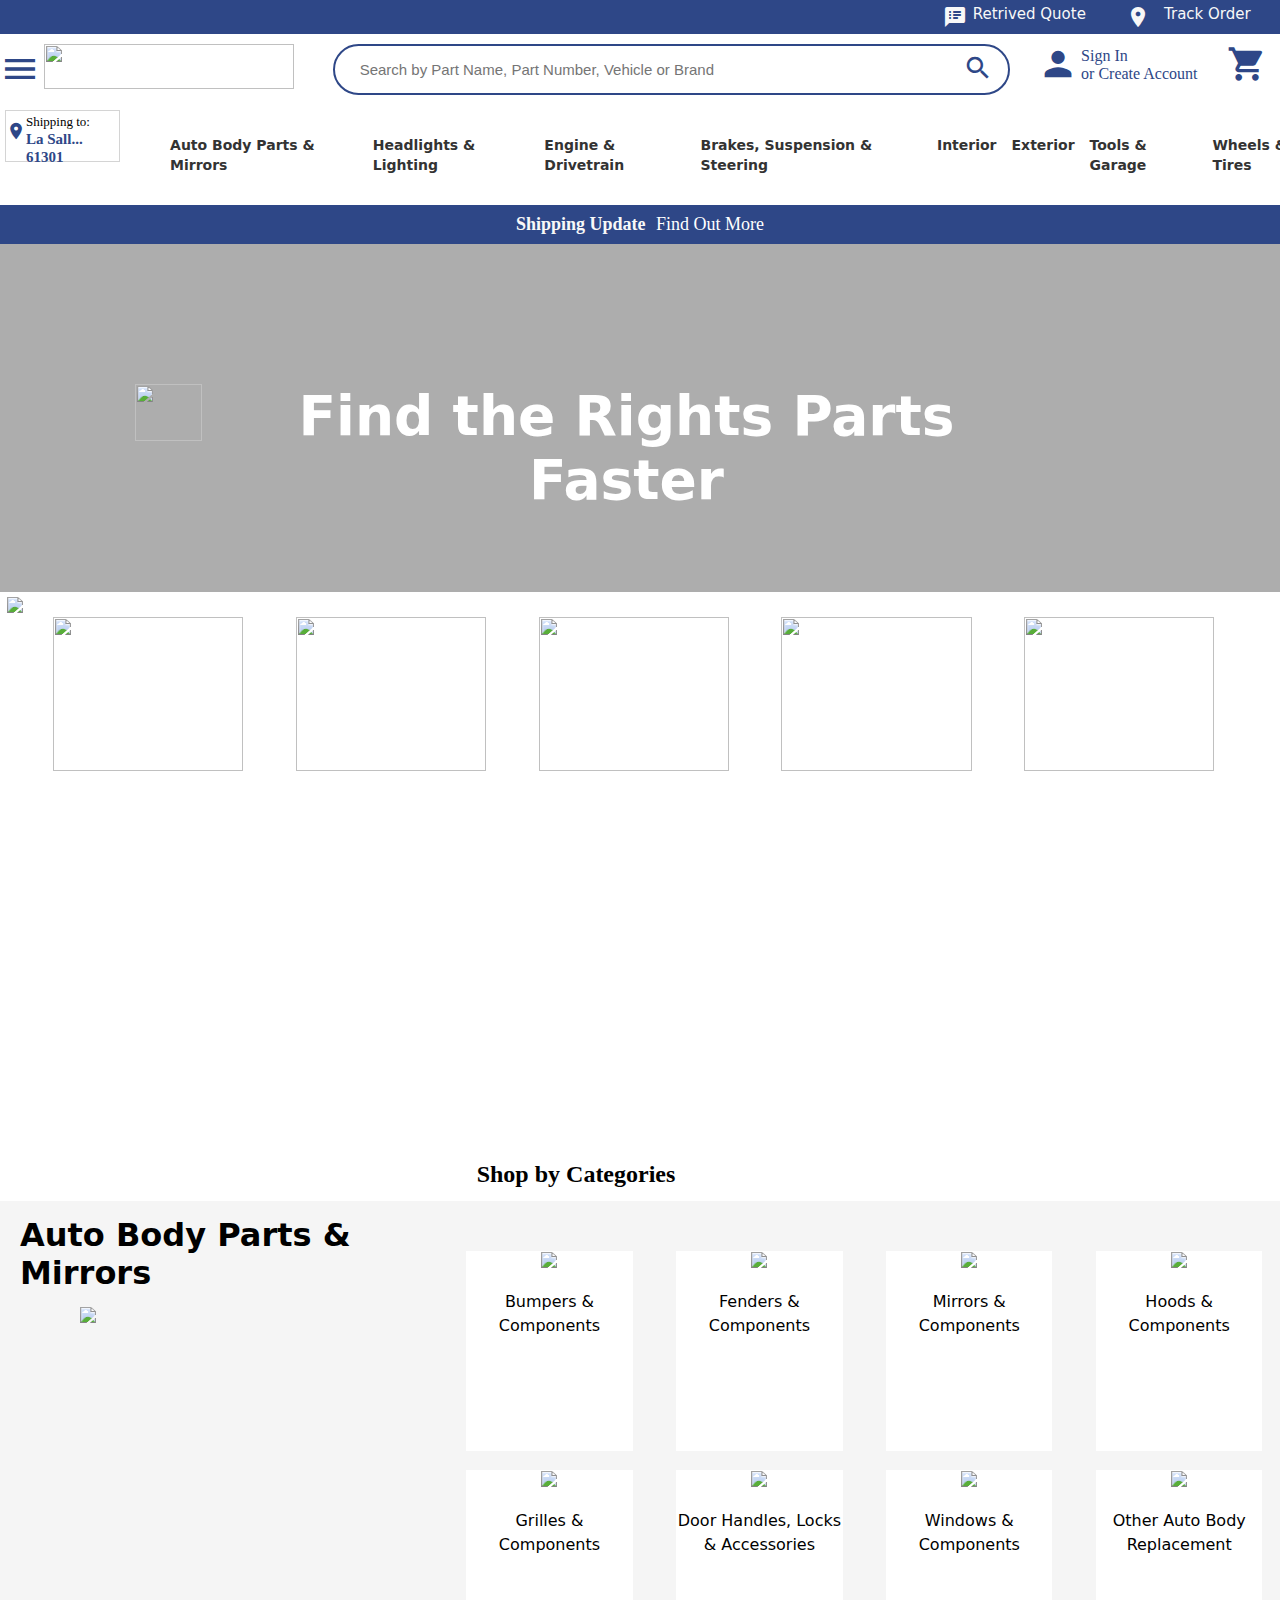
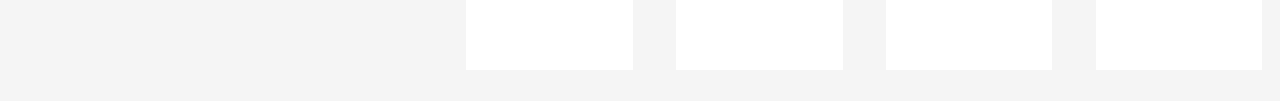
==== index.html @ 3ed8e937 "home page" ====
<!DOCTYPE html>
<html lang="en">

<head>
    <meta charset="UTF-8">
    <meta http-equiv="X-UA-Compatible" content="IE=edge">
    <meta name="viewport" content="width=device-width, initial-scale=1.0">
    <title>Document</title>
    <link href="https://fonts.googleapis.com/icon?family=Material+Icons" rel="stylesheet">
</head>
<style>
    * {
        margin: 0;
        padding: 0;
    }

    #container {
        width: 100%;
    }

    #nav {
        width: 100%;
        background-color: rgb(46, 71, 135);
        color: rgb(248, 248, 248);
        display: flex;
        flex-direction: row-reverse;
    }

    #nav-1 {
        width: 100%;
        display: flex;
        flex-direction: row;
    }

    .icons {
        padding: 5px;
        width: 12%;
        display: flex;
        font-family: Roboto, -apple-system, system-ui, BlinkMacSystemFont, "Segoe UI", "Helvetica Neue", Arial, sans-serif;
        justify-content: space-evenly;
        font-size: 15px;
        margin-right: 10px;
    }

    #nav-left {
        width: 30%;
        margin-top: 10px;
        display: inline-block;
    }

    .nav-middle {
        width: 52%;
        margin-left: -50px;
        border: 2px solid rgb(46, 71, 135);
        border-radius: 30px;
        margin-top: 10px;
        padding: 5px;
    }

    #nav-right {
        width: 20%;
        margin-top: 10px;
        margin-left: 15px;
        display: flex;
        justify-content: space-around;
    }

    .carparts-logo {
        width: 250px;
        height: 45px;
        display: inline-block;
    }

    #menu {
        font-size: 40px;
        color: rgb(46, 71, 135);
    }

    .search {
        display: flex;
    }

    .search input[type=text] {
        float: left;
        padding: 10px;
        border: none;
        margin-left: 10px;
        font-size: 15px;
        width: 100%;
        outline: none;
    }

    .search button {
        float: right;
        margin-right: 10px;
        border: none;
        background-color: white;
        color: rgb(46, 71, 135);
    }

    #searchbtn {
        font-size: 30px;
    }

    .sign-in {
        font-size: 10px;
        display: flex;
    }

    #cart {
        display: flex;
    }

    #signicon {
        font-size: 40px;
        color: rgb(46, 71, 135);
    }

    #carticon {
        font-size: 40px;
        color: rgb(46, 71, 135);
    }

    .sign-in a {
        font-size: 16px;
        padding: 3px;
        color: rgb(46, 71, 135);
    }

    #nav-2 {
        width: 100%;
        display: flex;
        /* border: 1px solid rgb(212, 212, 212); */
        /* margin-left: 5px; */
        padding: 5px;
        margin-top: 10px;
    }

    #nav-3 {
        width: 100%;
        background-color: rgb(46, 71, 135);
    }

    #nav-4 {
        width: 100%;
        background-image: url("https://cld.partsimg.com/image/upload/d_noimage.jpg,c_pad,f_auto,q_auto,dpr_auto/carparts/banners/hs-background_new");
        background-size: cover;
        margin: 0px auto;
        background-repeat: no-repeat;
        height: 348px;
        background-color: rgba(51, 51, 51, 0.4);
        overflow: hidden;
    }

    .nav-2-left {
        width: 10%;
        border: 1px solid rgb(212, 212, 212);
        display: flex;
        line-height: 1.2;
        height: 50px;
        justify-content: space-around;
    }

    .partsname {
        width: 100%;
        margin-left: 10px;
        /* display: flex; */
        padding: 25px;
    }

    .partsname ul {
        list-style: none;
        display: flex;
    }

    .partsname ul li {
        margin-left: 15px;
        color: rgb(51, 51, 51);
        font-weight: 700;
        font-size: 14px;
        line-height: 20px;
        font-family: Roboto, -apple-system, system-ui, BlinkMacSystemFont, "Segoe UI", "Helvetica Neue", Arial, sans-serif;
    }

    .partsname ul li:hover {
        color: rgb(46, 71, 135);
        cursor: pointer;
    }


    .shipaddress span {
        font-size: 13px;
    }

    .shipaddress h5 {
        font-size: 15px;
        color: rgb(46, 71, 135);
    }

    #location {
        color: rgb(46, 71, 135);
        font-size: 20px;
        margin-top: 10px;
    }

    .shippingupdates {
        width: 21%;
        display: flex;
        margin: auto;
        padding: 9px;
        justify-content: space-evenly;
    }

    .shippingupdates h3 {
        color: rgb(248, 248, 248);
        font-size: 18px;
    }

    .shippingupdates a {
        color: white;
        text-decoration: none;
        cursor: pointer;
        font-size: 18px;
    }

    ::-webkit-scrollbar {
        display: none;
    }

    .text {
        width: 70%;
        display: flex;
        margin-left: 135px;
        gap: 20px;
        margin-top: 140px;
        position: absolute;
        justify-content: center;
        align-content: center;
    }

    .text img {
        width: 67px;
        height: 57px;
    }

    .text h1 {
        font-size: 55px;
        font-family: Roboto, -apple-system, system-ui, BlinkMacSystemFont, "Segoe UI", "Helvetica Neue", Arial, sans-serif;
    }

    #nav-5 {
        width: 100%;
    }

    #nav-5 img {
        width: 99%;
        margin-left: 7px;
        padding-top: 5px;
    }

    .image-list {
        width: 99%;
        display: flex;
        justify-content: space-evenly;
    }


    .image-list>div {
        width: 15%;
        /* display: flex; */
    }

    .image-list img {
        width: 100%;
        height: 154px;
    }

    .image-list-1 {
        width: 100%;
        display: flex;
        margin-top: 10px;
        justify-content: space-around;

    }


    .img-1 {
        height: 200px;
        width: 49%;
        background: url("https://cld.partsimg.com/image/upload/d_noimage,c_pad,f_auto,q_auto:eco,w_992,h_200,dpr_3.0/carparts/campaigns/referafriend/raf-2021-bannerhalf");
        background-repeat: no-repeat;
        background-size: cover;
        cursor: pointer;
    }

    .img-2 {
        height: 200px;
        width: 49%;
        background: url("https://cld.partsimg.com/image/upload/d_noimage,c_pad,f_auto,q_auto:eco,w_992,h_200,dpr_3.0/carparts/campaigns/2021-exterioraccessories/exterior-1984x400");
        background-size: cover;
        background-repeat: no-repeat;
        cursor: pointer;
    }

    .image-list-2 {
        margin-top: 10px;
        width: 100%;
        margin-left: 6px;
    }

    .img-3 {
        height: 150px;
        width: 99%;
        background: url("https://cld.partsimg.com/image/upload/d_noimage,c_pad,f_auto,q_auto:eco,w_1248,h_200,dpr_3.0/carparts/campaigns/2021-rightpartswritenow/banner-2496x400");
        background-size: cover;
        background-repeat: no-repeat;
        cursor: pointer;
    }

    .categories {
        width: 90%;
        text-align: center;
        margin-top: 16px;
        height: 40px;
    }

    .middle-container {
        width: 100%;
        background-color: rgb(245, 245, 245);
        height: 500px;
        display: flex;
        /* justify-content: space-between; */
        font-family: Roboto, -apple-system, system-ui, BlinkMacSystemFont, "Segoe UI", "Helvetica Neue", Arial, sans-serif;
    }

    .f-left {
        margin-left: 5px;
        padding: 15px;
        display: flex;
        width: 30%;
    }

    .f-right {
        width: 65%;
        display: flex;
        justify-content: center;
        align-content: center;
        align-items: center;
        margin-left: 30px;
    }

    .f-left img {
        margin-left: 60px;
        margin-top: 15px;
    }

    #data {
        display: grid;
        grid-template-columns: repeat(4, 20%);
        justify-content: space-around;
        gap: 1%;
    }

    #data>div {
        width: 100%;
        background-color: white;
        text-align: center;
        height: 200px;
        margin-top: 15px;
        line-height: 1.5;
        cursor: pointer;
    }

    #data>div:hover {
        box-shadow: 0px 1px 1px 1px rgb(206, 195, 195);
    }


    #data>div>p:hover {
        color: rgb(46, 71, 135);
    }
</style>

<body>
    <div id="container">
        <div id="nav">
            <div class="icons">
                <span class="material-icons">location_on </span>
                <a>Track Order</a>
            </div>
            <div class="icons">
                <span class="material-icons">speaker_notes</span>
                <a>Retrived Quote</a>
            </div>
        </div>
        <div id="nav-1">
            <div id="nav-left">
                <span class="material-icons" id="menu">menu </span>
                <img class="carparts-logo"
                    src="https://cld.partsimg.com/image/upload/v1605623427/carparts/logos/wordmark/full_color/CP_WORDMARK_COLOUR_RGB_HR.png" />
            </div>

            <div class="nav-middle">
                <div class="search">
                    <input type="text" placeholder="Search by Part Name, Part Number, Vehicle or Brand">
                    <button type="submit"><span class="material-icons" id="searchbtn">search</span></button>
                </div>
            </div>

            <div id="nav-right">
                <div class="sign-in">
                    <span class="material-icons" id="signicon">person</span>
                    <a>Sign In<br>or Create Account</a>
                </div>
                <div id="cart">
                    <span class="material-icons" id="carticon">shopping_cart</span>
                </div>
            </div>
        </div>
        <div id="nav-2">
            <div class="nav-2-left">
                <div>
                    <span class="material-icons" id="location">location_on </span>
                </div>
                <div class="shipaddress">
                    <span>Shipping to:</span>
                    <h5>La Sall... 61301</h5>
                </div>
            </div>
            <div>
                <div class="partsname">
                    <ul>
                        <li>Auto Body Parts & Mirrors</li>
                        <li>Headlights & Lighting</li>
                        <li>Engine & Drivetrain</li>
                        <li>Brakes, Suspension & Steering</li>
                        <li>Interior</li>
                        <li>Exterior</li>
                        <li>Tools & Garage</li>
                        <li>Wheels & Tires</li>
                    </ul>
                </div>
            </div>
        </div>
        <div id="nav-3">
            <div class="shippingupdates">
                <h3>Shipping Update</h3>
                <a>Find Out More</a>
            </div>
        </div>
        <div id="nav-4">
            <div class="text">
                <div>
                    <img
                        src="https://cld.partsimg.com/image/upload/v1605623740/carparts/logos/badge/white/CP_BADGE_WHITE_RGB_HR.png" />
                </div>
                <div class="para">
                    <h1 style="color: white; text-align: center;">Find the Rights Parts Faster</h1>
                </div>
            </div>
        </div>
        <div id="nav-5">
            <img
                src="https://cld.partsimg.com/image/upload/d_noimage,c_pad,f_auto,q_auto:eco,w_1248,h_300,dpr_3.0/carparts/campaigns/2021-earlylaborday/heroshot-desktop" />
        </div>

        <div class="image-list">
            <div>
                <img
                    src="https://cld.partsimg.com/image/upload/d_noimage,c_pad,f_auto,q_auto:eco,w_243,h_154,dpr_3.0/carparts/campaigns/2021-earlylaborday/thumbs-coolingfanassemblies" />
            </div>
            <div>
                <img
                    src="https://cld.partsimg.com/image/upload/d_noimage,c_pad,f_auto,q_auto:eco,w_243,h_154,dpr_3.0/carparts/campaigns/2021-earlylaborday/thumbs-fenderliners" />
            </div>
            <div>
                <img
                    src="https://cld.partsimg.com/image/upload/d_noimage,c_pad,f_auto,q_auto:eco,w_243,h_154,dpr_3.0/carparts/campaigns/2021-earlylaborday/thumbs-valances" />
            </div>
            <div>
                <img
                    src="https://cld.partsimg.com/image/upload/d_noimage,c_pad,f_auto,q_auto:eco,w_243,h_154,dpr_3.0/carparts/campaigns/2021-earlylaborday/thumbs-dashcovers" />
            </div>
            <div>
                <img
                    src="https://cld.partsimg.com/image/upload/d_noimage,c_pad,f_auto,q_auto:eco,w_243,h_154,dpr_3.0/carparts/campaigns/2021-earlylaborday/thumbs-seeall" />
            </div>
        </div>
        <div class="image-list-1">
            <div class="img-1"></div>
            <div class="img-2"> </div>
        </div>

        <div class="image-list-2">
            <div class="img-3"></div>
        </div>

        <div class="categories">
            <h2>Shop by Categories</h2>
        </div>

        <div class="middle-container">
            <div class="f-left">
                <div>
                    <h1>Auto Body Parts & Mirrors</h1>
                    <img
                        src="https://cld.partsimg.com/image/upload/d_noimage.jpg,c_pad,f_auto,q_auto,dpr_auto,e_sharpen,h_350/carparts/home-category/top-category-auto-body-parts-and-mirrors" />
                </div>
            </div>
            <div class="f-right">
                <div id="data"></div>
            </div>
        </div>
    </div>
</body>

</html>
<script>
    const items = [
        {
            name: 'Bumpers & Components',
            image: 'https://cld.partsimg.com/image/upload/d_noimage.jpg,h_112,c_pad,f_auto,q_auto,dpr_auto,e_sharpen/images/bumpers_-and-_components.jpg'
        },

        {
            name: 'Fenders & Components',
            image: 'https://cld.partsimg.com/image/upload/d_noimage.jpg,h_112,c_pad,f_auto,q_auto,dpr_auto,e_sharpen/images/fenders_-and-_components.jpg'
        },

        {
            name: 'Mirrors & Components',
            image: 'https://cld.partsimg.com/image/upload/d_noimage.jpg,h_112,c_pad,f_auto,q_auto,dpr_auto,e_sharpen/images/mirrors_-and-_components.jpg'
        },

        {
            name: 'Hoods & Components',
            image: 'https://cld.partsimg.com/image/upload/d_noimage.jpg,h_112,c_pad,f_auto,q_auto,dpr_auto,e_sharpen/images/hoods_-and-_components.jpg'
        },

        {
            name: 'Grilles & Components',
            image: 'https://cld.partsimg.com/image/upload/d_noimage.jpg,h_112,c_pad,f_auto,q_auto,dpr_auto,e_sharpen/images/grilles_-and-_components.jpg'
        },

        {
            name: 'Door Handles, Locks & Accessories',
            image: 'https://cld.partsimg.com/image/upload/d_noimage.jpg,h_112,c_pad,f_auto,q_auto,dpr_auto,e_sharpen/images/door_handles-comma-_locks_-and-_accessories.jpg'
        },

        {
            name: 'Windows & Components',
            image: 'https://cld.partsimg.com/image/upload/d_noimage.jpg,h_112,c_pad,f_auto,q_auto,dpr_auto,e_sharpen/images/windows_-and-_components.jpg'
        },

        {
            name: 'Other Auto Body Replacement',
            image: 'https://cld.partsimg.com/image/upload/d_noimage.jpg,h_112,c_pad,f_auto,q_auto,dpr_auto,e_sharpen/images/other_auto_body_replacement.jpg'
        },


    ];


    const item_json = JSON.stringify(items);

    localStorage.setItem("item", item_json);

    let items_get = localStorage.getItem("item");

    items_get = JSON.parse(items_get);

    console.log("items_get", items_get);


    function showItems() {
        var data_div = document.getElementById("data");
        items_get.forEach(function (product) {
            let div = document.createElement("div");

            let p_name = document.createElement("p");
            p_name.innerText = product.name;
            p_name.style.marginTop = "15px";

            let image = document.createElement("img");
            image.src = product.image;

            div.append(image, p_name);

            data_div.append(div);

        });

    }
    showItems();
</script>
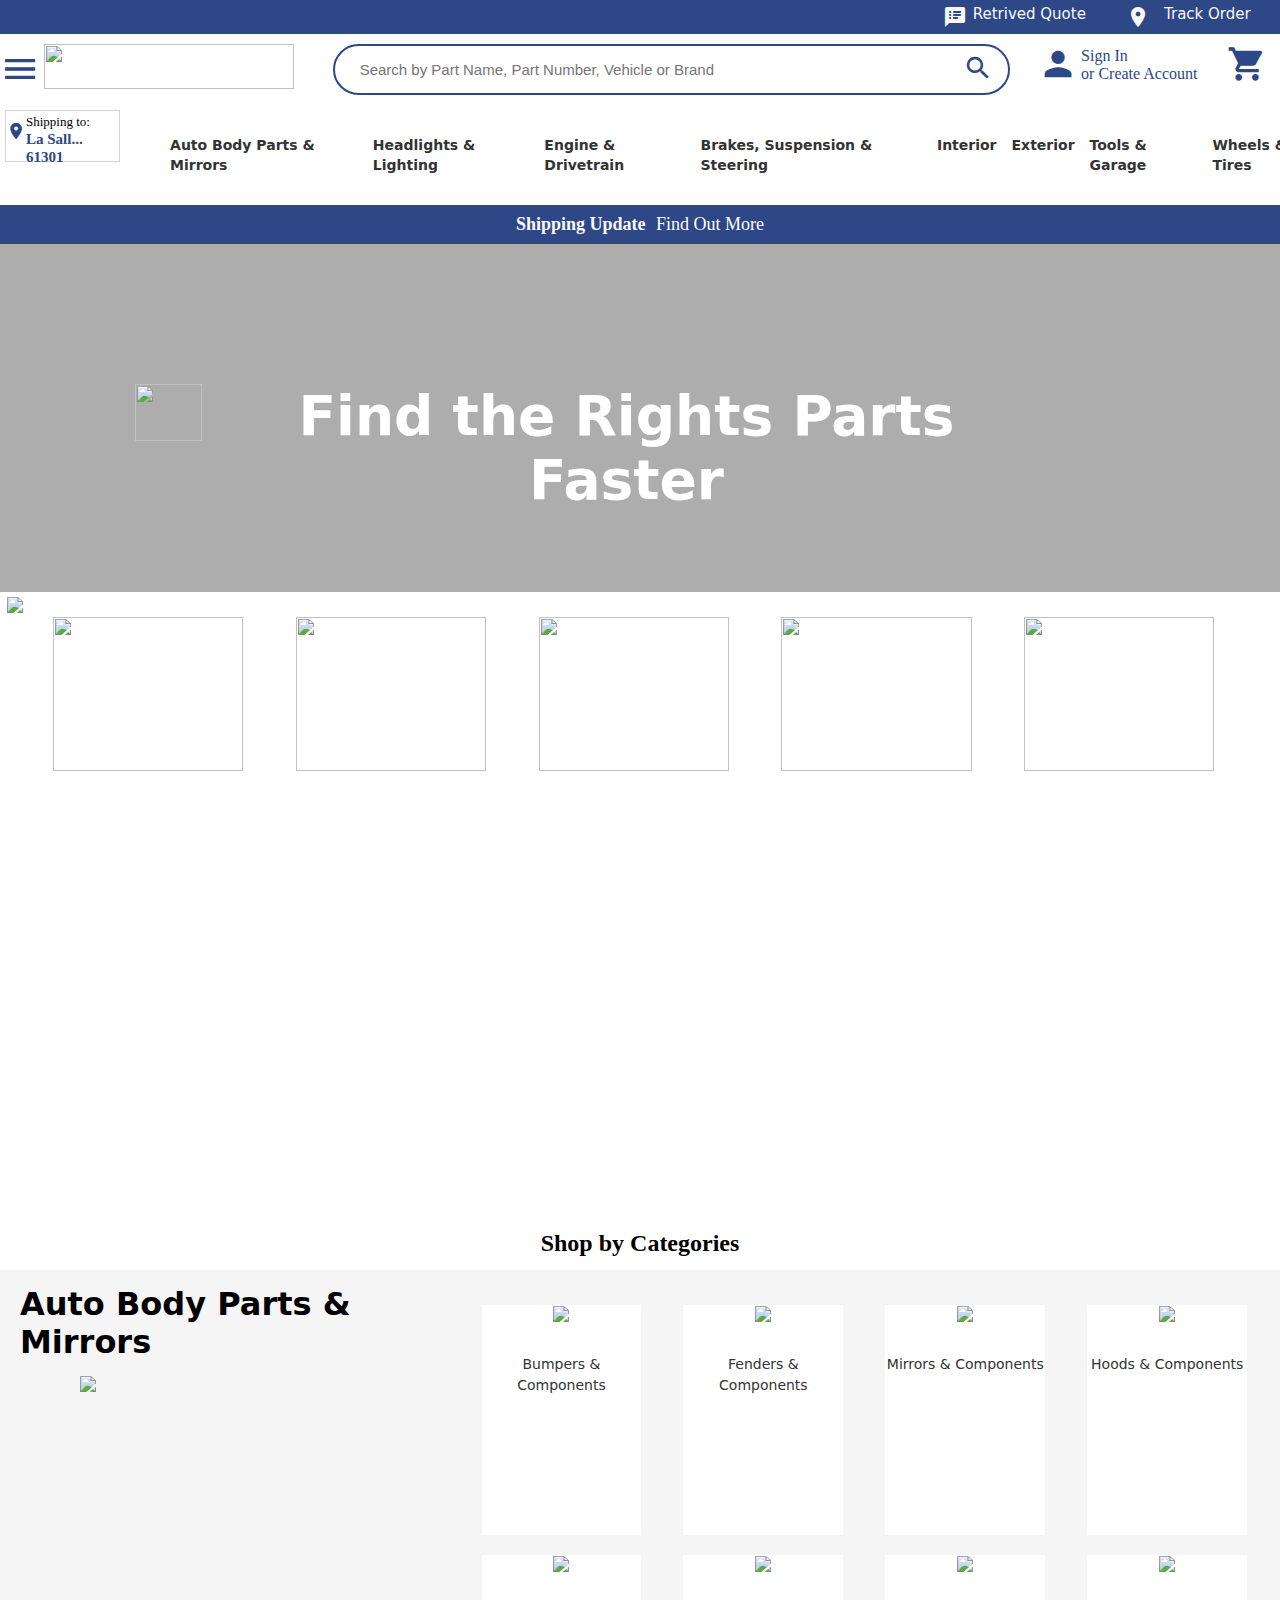
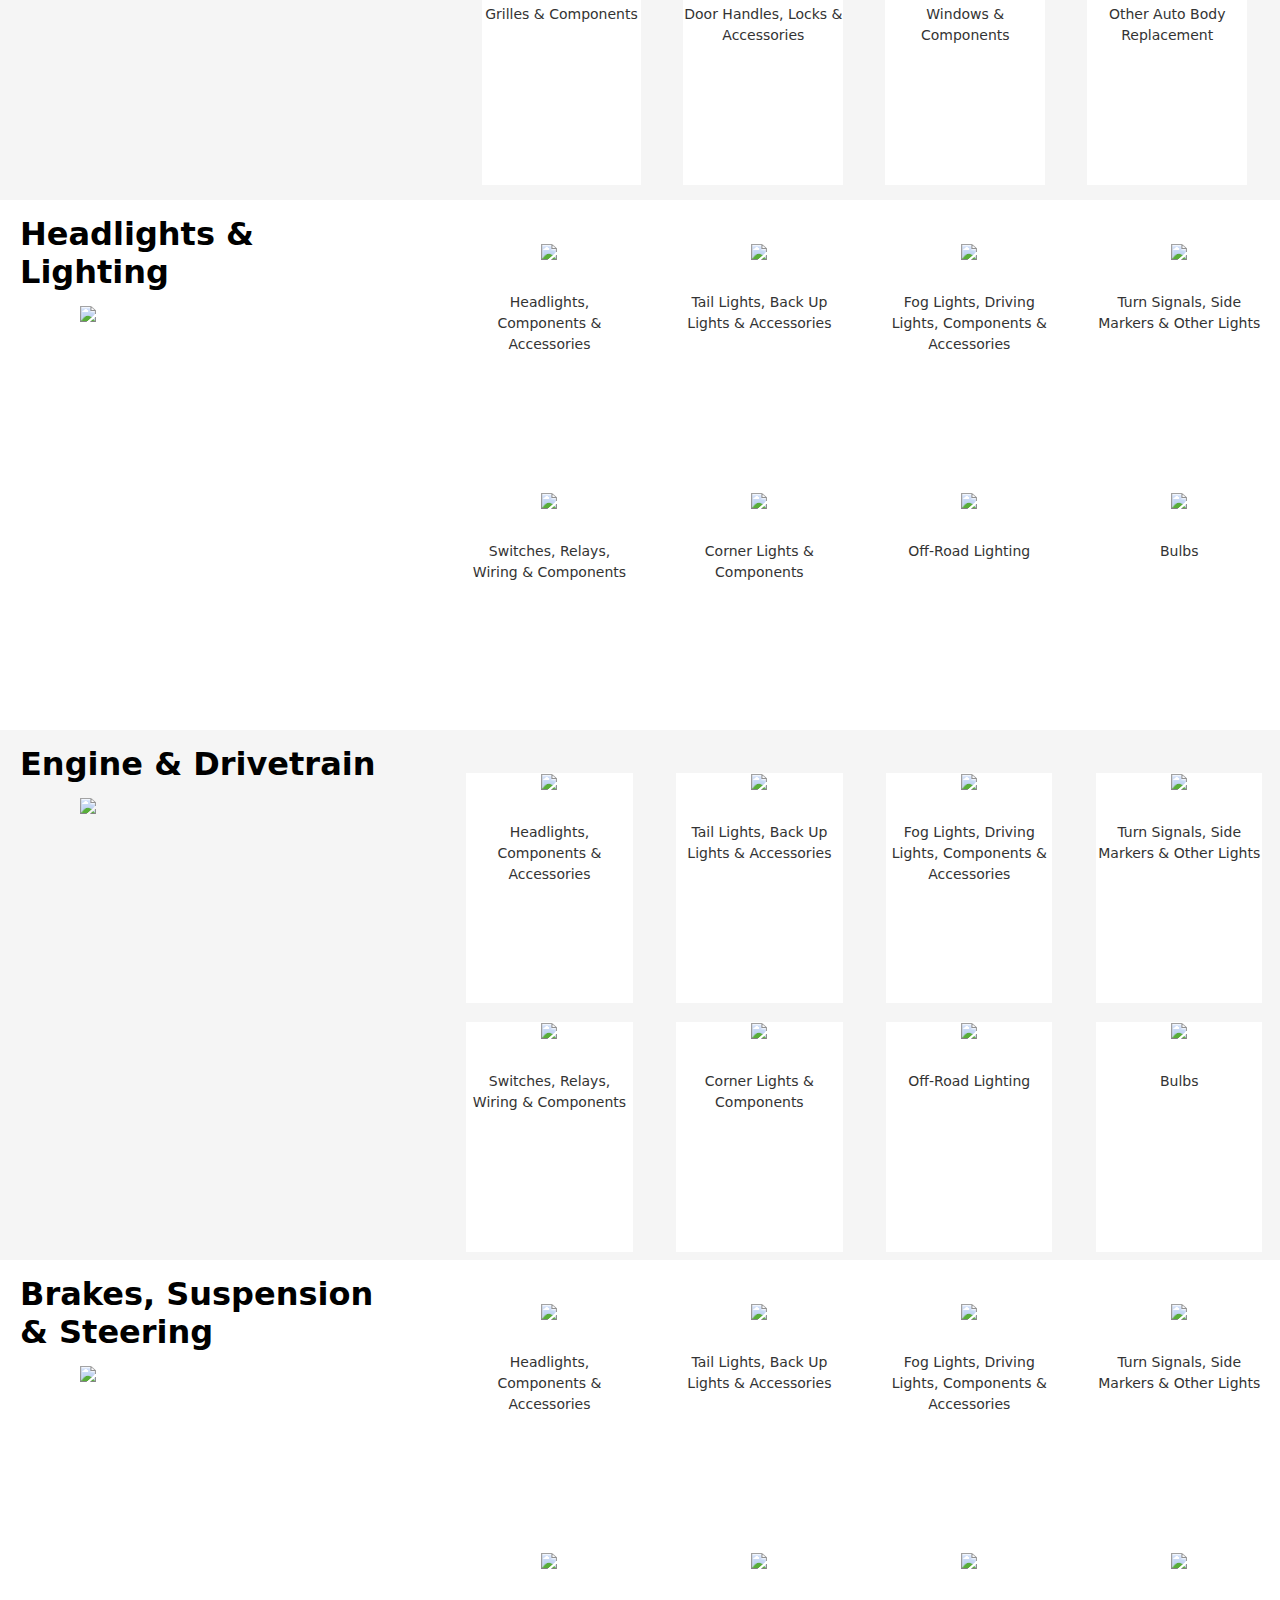
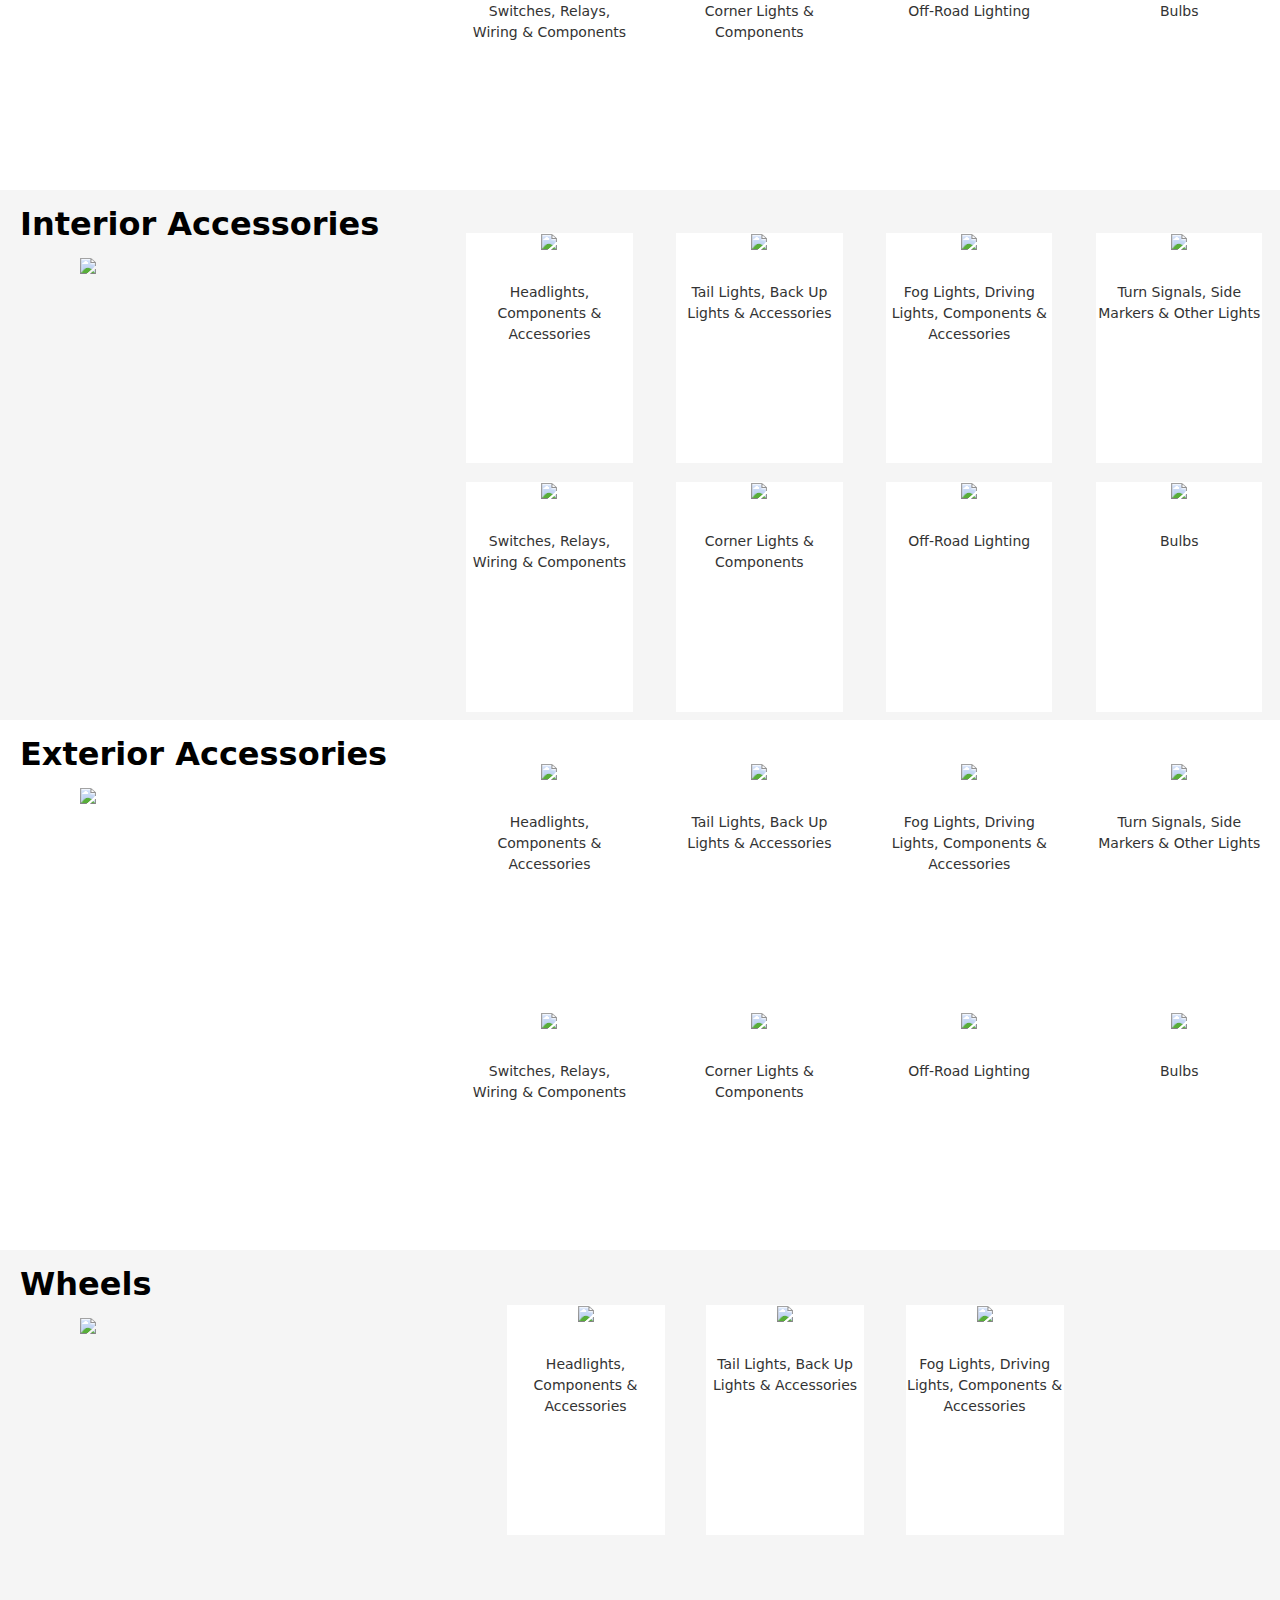
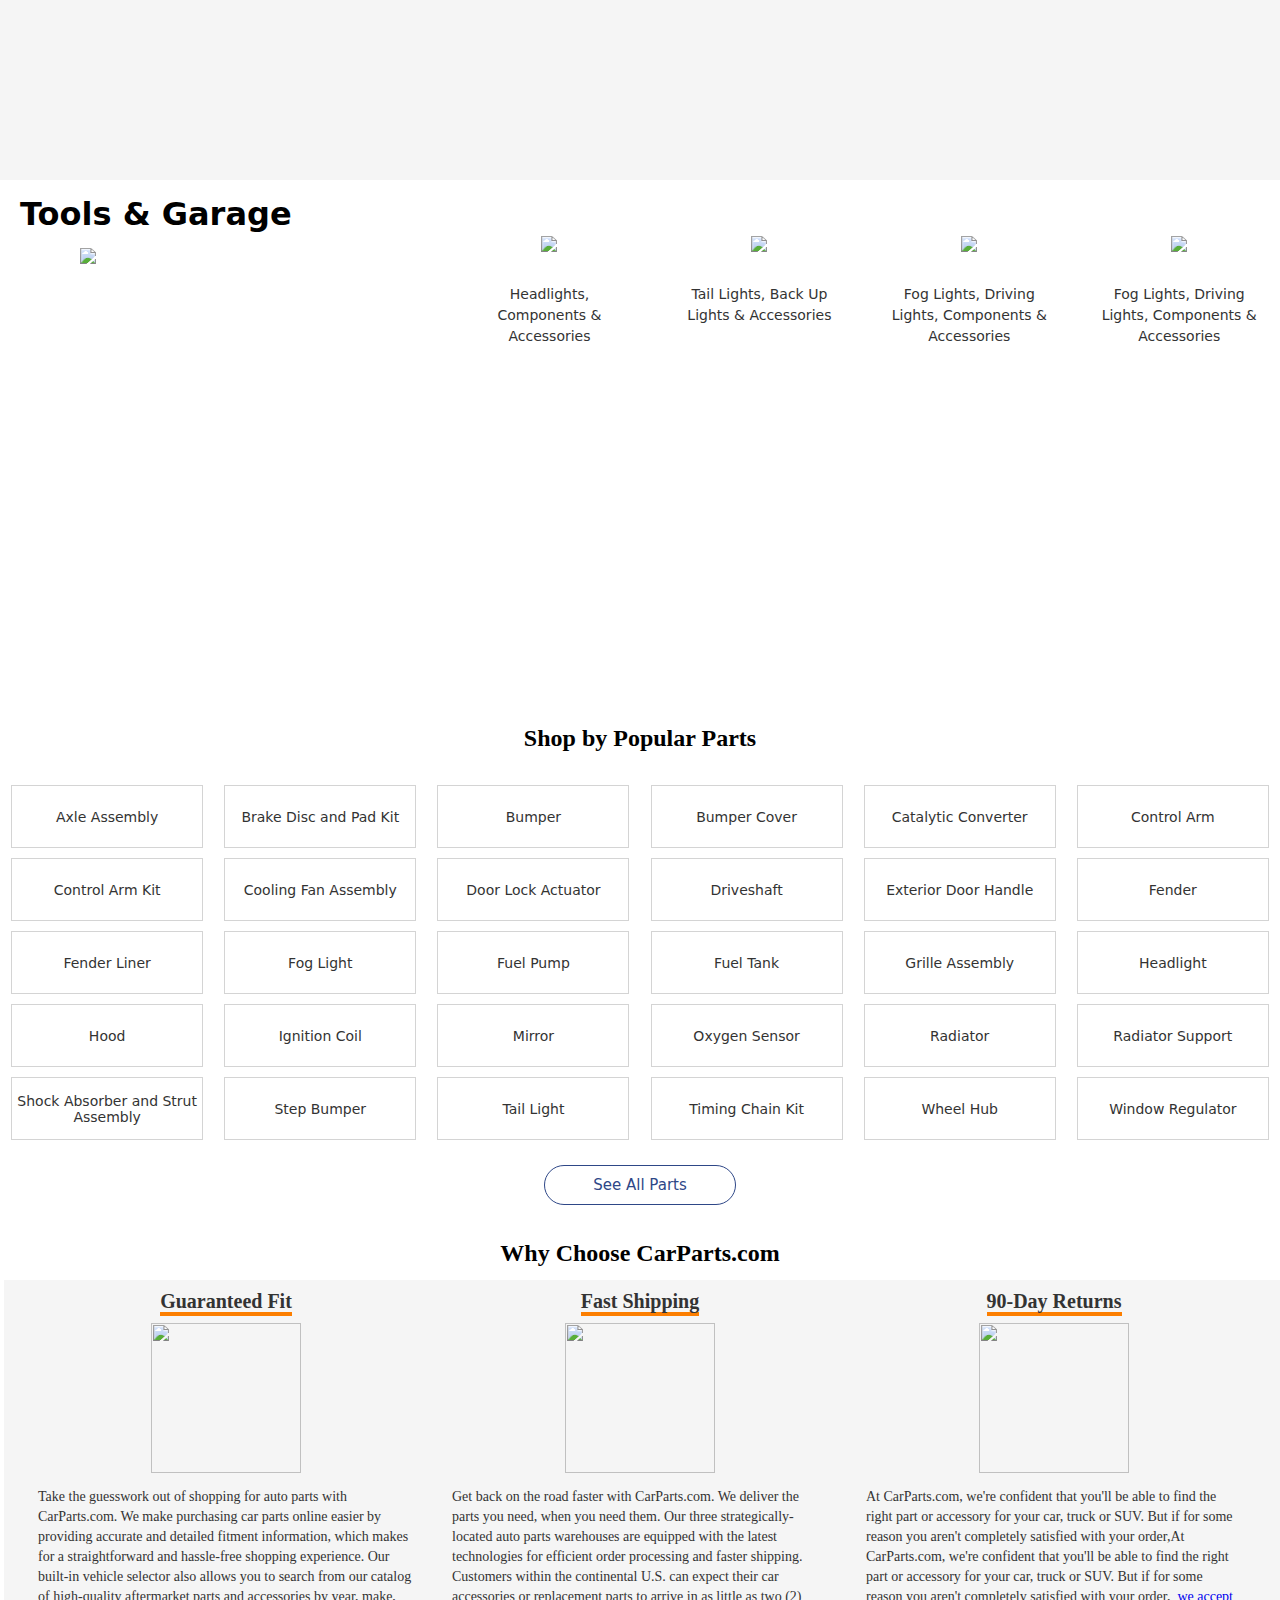
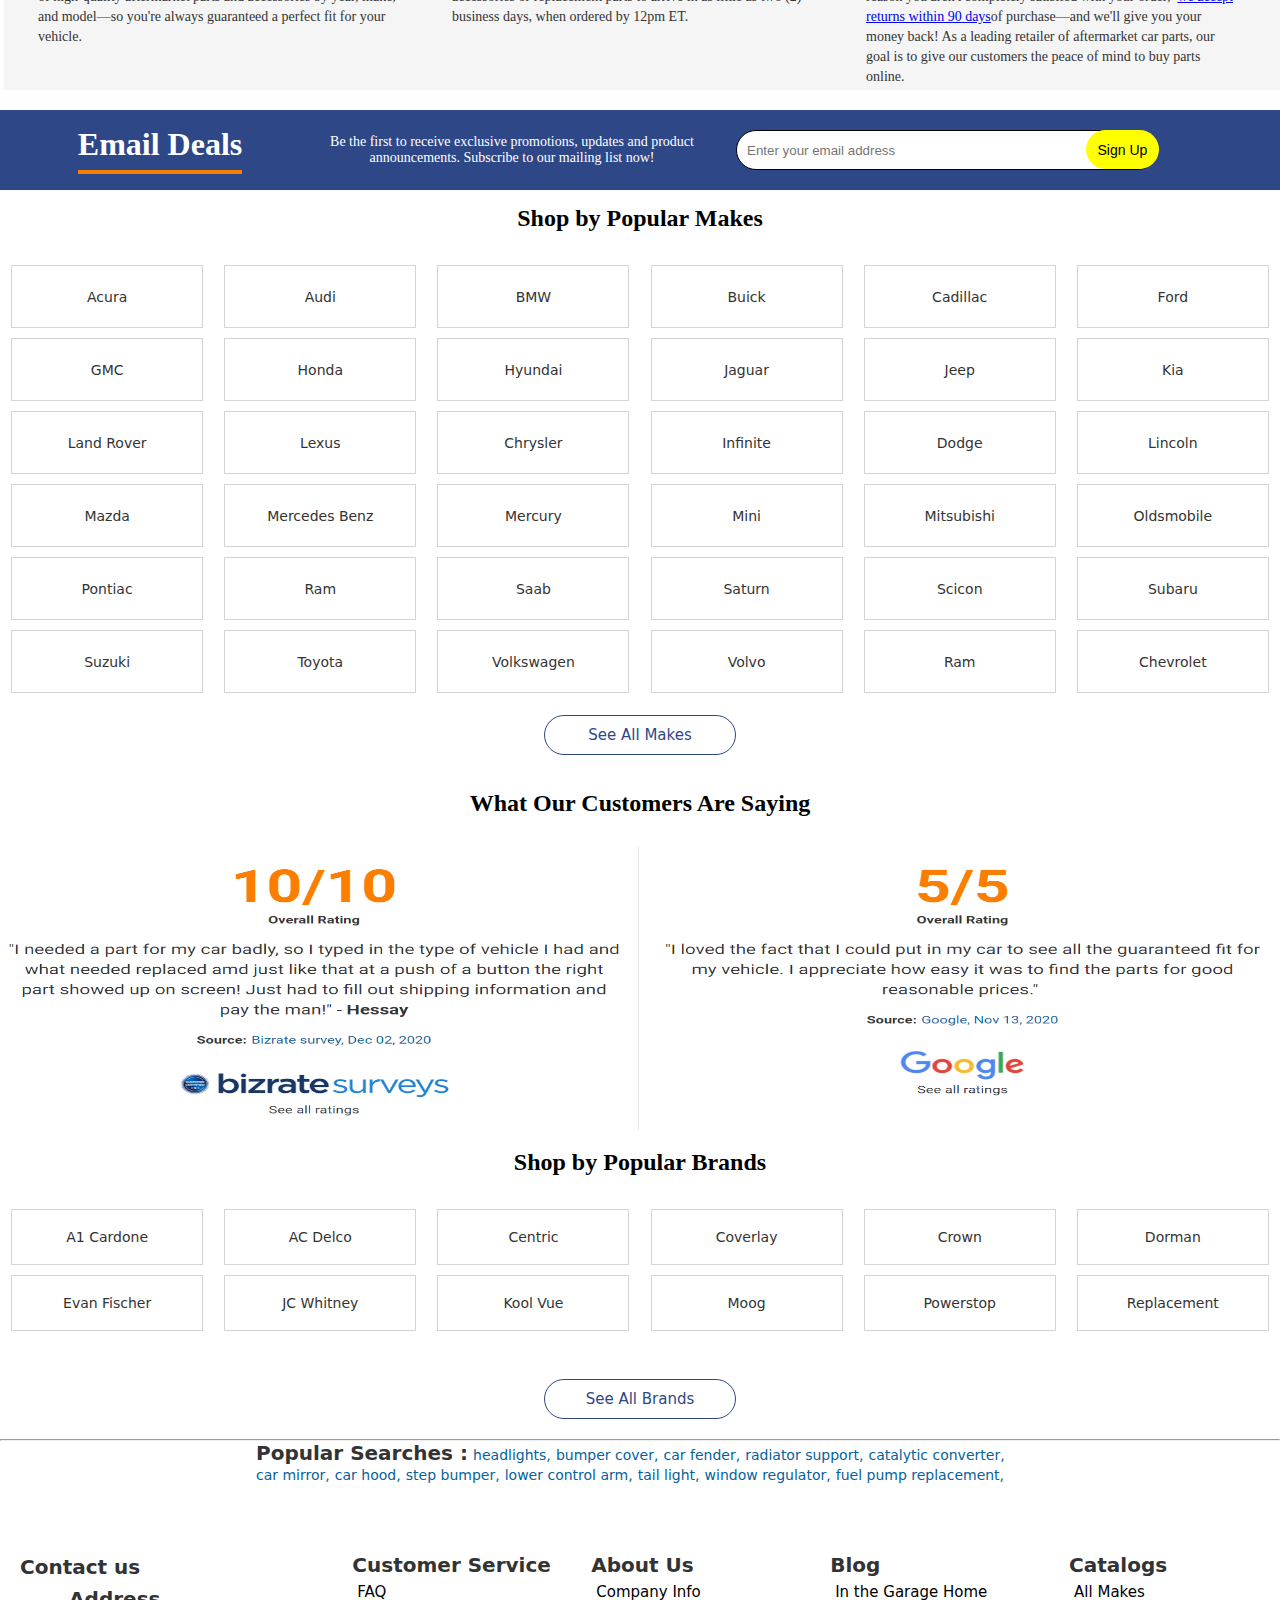
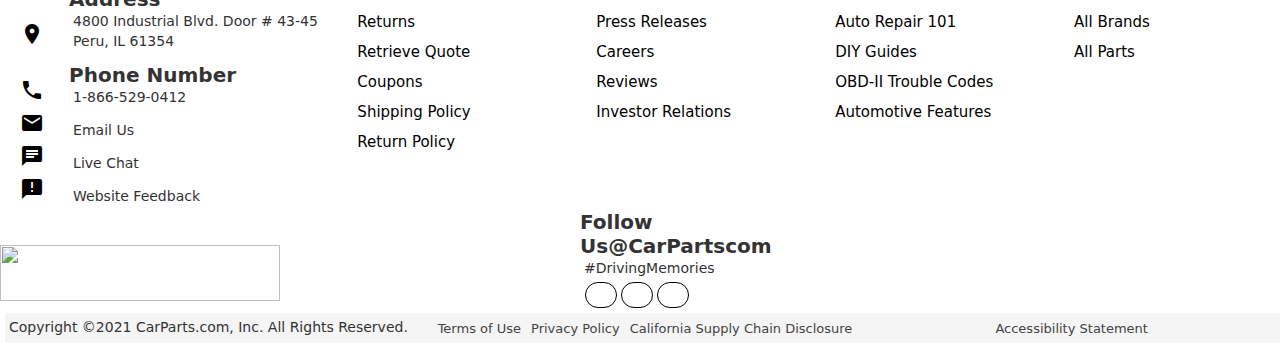
==== commit 18a1aa9a: "Files Added" ====
--- a/index.html
+++ b/index.html
@@ -7,379 +7,9 @@
     <meta name="viewport" content="width=device-width, initial-scale=1.0">
     <title>Document</title>
     <link href="https://fonts.googleapis.com/icon?family=Material+Icons" rel="stylesheet">
+    <link rel="stylesheet" href="styles.css">
 </head>
-<style>
-    * {
-        margin: 0;
-        padding: 0;
-    }
-
-    #container {
-        width: 100%;
-    }
-
-    #nav {
-        width: 100%;
-        background-color: rgb(46, 71, 135);
-        color: rgb(248, 248, 248);
-        display: flex;
-        flex-direction: row-reverse;
-    }
-
-    #nav-1 {
-        width: 100%;
-        display: flex;
-        flex-direction: row;
-    }
-
-    .icons {
-        padding: 5px;
-        width: 12%;
-        display: flex;
-        font-family: Roboto, -apple-system, system-ui, BlinkMacSystemFont, "Segoe UI", "Helvetica Neue", Arial, sans-serif;
-        justify-content: space-evenly;
-        font-size: 15px;
-        margin-right: 10px;
-    }
-
-    #nav-left {
-        width: 30%;
-        margin-top: 10px;
-        display: inline-block;
-    }
-
-    .nav-middle {
-        width: 52%;
-        margin-left: -50px;
-        border: 2px solid rgb(46, 71, 135);
-        border-radius: 30px;
-        margin-top: 10px;
-        padding: 5px;
-    }
-
-    #nav-right {
-        width: 20%;
-        margin-top: 10px;
-        margin-left: 15px;
-        display: flex;
-        justify-content: space-around;
-    }
-
-    .carparts-logo {
-        width: 250px;
-        height: 45px;
-        display: inline-block;
-    }
-
-    #menu {
-        font-size: 40px;
-        color: rgb(46, 71, 135);
-    }
-
-    .search {
-        display: flex;
-    }
-
-    .search input[type=text] {
-        float: left;
-        padding: 10px;
-        border: none;
-        margin-left: 10px;
-        font-size: 15px;
-        width: 100%;
-        outline: none;
-    }
-
-    .search button {
-        float: right;
-        margin-right: 10px;
-        border: none;
-        background-color: white;
-        color: rgb(46, 71, 135);
-    }
-
-    #searchbtn {
-        font-size: 30px;
-    }
-
-    .sign-in {
-        font-size: 10px;
-        display: flex;
-    }
-
-    #cart {
-        display: flex;
-    }
-
-    #signicon {
-        font-size: 40px;
-        color: rgb(46, 71, 135);
-    }
-
-    #carticon {
-        font-size: 40px;
-        color: rgb(46, 71, 135);
-    }
-
-    .sign-in a {
-        font-size: 16px;
-        padding: 3px;
-        color: rgb(46, 71, 135);
-    }
-
-    #nav-2 {
-        width: 100%;
-        display: flex;
-        /* border: 1px solid rgb(212, 212, 212); */
-        /* margin-left: 5px; */
-        padding: 5px;
-        margin-top: 10px;
-    }
-
-    #nav-3 {
-        width: 100%;
-        background-color: rgb(46, 71, 135);
-    }
-
-    #nav-4 {
-        width: 100%;
-        background-image: url("https://cld.partsimg.com/image/upload/d_noimage.jpg,c_pad,f_auto,q_auto,dpr_auto/carparts/banners/hs-background_new");
-        background-size: cover;
-        margin: 0px auto;
-        background-repeat: no-repeat;
-        height: 348px;
-        background-color: rgba(51, 51, 51, 0.4);
-        overflow: hidden;
-    }
-
-    .nav-2-left {
-        width: 10%;
-        border: 1px solid rgb(212, 212, 212);
-        display: flex;
-        line-height: 1.2;
-        height: 50px;
-        justify-content: space-around;
-    }
-
-    .partsname {
-        width: 100%;
-        margin-left: 10px;
-        /* display: flex; */
-        padding: 25px;
-    }
-
-    .partsname ul {
-        list-style: none;
-        display: flex;
-    }
-
-    .partsname ul li {
-        margin-left: 15px;
-        color: rgb(51, 51, 51);
-        font-weight: 700;
-        font-size: 14px;
-        line-height: 20px;
-        font-family: Roboto, -apple-system, system-ui, BlinkMacSystemFont, "Segoe UI", "Helvetica Neue", Arial, sans-serif;
-    }
-
-    .partsname ul li:hover {
-        color: rgb(46, 71, 135);
-        cursor: pointer;
-    }
-
-
-    .shipaddress span {
-        font-size: 13px;
-    }
-
-    .shipaddress h5 {
-        font-size: 15px;
-        color: rgb(46, 71, 135);
-    }
-
-    #location {
-        color: rgb(46, 71, 135);
-        font-size: 20px;
-        margin-top: 10px;
-    }
-
-    .shippingupdates {
-        width: 21%;
-        display: flex;
-        margin: auto;
-        padding: 9px;
-        justify-content: space-evenly;
-    }
-
-    .shippingupdates h3 {
-        color: rgb(248, 248, 248);
-        font-size: 18px;
-    }
-
-    .shippingupdates a {
-        color: white;
-        text-decoration: none;
-        cursor: pointer;
-        font-size: 18px;
-    }
-
-    ::-webkit-scrollbar {
-        display: none;
-    }
-
-    .text {
-        width: 70%;
-        display: flex;
-        margin-left: 135px;
-        gap: 20px;
-        margin-top: 140px;
-        position: absolute;
-        justify-content: center;
-        align-content: center;
-    }
-
-    .text img {
-        width: 67px;
-        height: 57px;
-    }
-
-    .text h1 {
-        font-size: 55px;
-        font-family: Roboto, -apple-system, system-ui, BlinkMacSystemFont, "Segoe UI", "Helvetica Neue", Arial, sans-serif;
-    }
-
-    #nav-5 {
-        width: 100%;
-    }
-
-    #nav-5 img {
-        width: 99%;
-        margin-left: 7px;
-        padding-top: 5px;
-    }
-
-    .image-list {
-        width: 99%;
-        display: flex;
-        justify-content: space-evenly;
-    }
-
-
-    .image-list>div {
-        width: 15%;
-        /* display: flex; */
-    }
-
-    .image-list img {
-        width: 100%;
-        height: 154px;
-    }
-
-    .image-list-1 {
-        width: 100%;
-        display: flex;
-        margin-top: 10px;
-        justify-content: space-around;
-
-    }
-
-
-    .img-1 {
-        height: 200px;
-        width: 49%;
-        background: url("https://cld.partsimg.com/image/upload/d_noimage,c_pad,f_auto,q_auto:eco,w_992,h_200,dpr_3.0/carparts/campaigns/referafriend/raf-2021-bannerhalf");
-        background-repeat: no-repeat;
-        background-size: cover;
-        cursor: pointer;
-    }
-
-    .img-2 {
-        height: 200px;
-        width: 49%;
-        background: url("https://cld.partsimg.com/image/upload/d_noimage,c_pad,f_auto,q_auto:eco,w_992,h_200,dpr_3.0/carparts/campaigns/2021-exterioraccessories/exterior-1984x400");
-        background-size: cover;
-        background-repeat: no-repeat;
-        cursor: pointer;
-    }
-
-    .image-list-2 {
-        margin-top: 10px;
-        width: 100%;
-        margin-left: 6px;
-    }
-
-    .img-3 {
-        height: 150px;
-        width: 99%;
-        background: url("https://cld.partsimg.com/image/upload/d_noimage,c_pad,f_auto,q_auto:eco,w_1248,h_200,dpr_3.0/carparts/campaigns/2021-rightpartswritenow/banner-2496x400");
-        background-size: cover;
-        background-repeat: no-repeat;
-        cursor: pointer;
-    }
-
-    .categories {
-        width: 90%;
-        text-align: center;
-        margin-top: 16px;
-        height: 40px;
-    }
-
-    .middle-container {
-        width: 100%;
-        background-color: rgb(245, 245, 245);
-        height: 500px;
-        display: flex;
-        /* justify-content: space-between; */
-        font-family: Roboto, -apple-system, system-ui, BlinkMacSystemFont, "Segoe UI", "Helvetica Neue", Arial, sans-serif;
-    }
-
-    .f-left {
-        margin-left: 5px;
-        padding: 15px;
-        display: flex;
-        width: 30%;
-    }
-
-    .f-right {
-        width: 65%;
-        display: flex;
-        justify-content: center;
-        align-content: center;
-        align-items: center;
-        margin-left: 30px;
-    }
-
-    .f-left img {
-        margin-left: 60px;
-        margin-top: 15px;
-    }
-
-    #data {
-        display: grid;
-        grid-template-columns: repeat(4, 20%);
-        justify-content: space-around;
-        gap: 1%;
-    }
-
-    #data>div {
-        width: 100%;
-        background-color: white;
-        text-align: center;
-        height: 200px;
-        margin-top: 15px;
-        line-height: 1.5;
-        cursor: pointer;
-    }
-
-    #data>div:hover {
-        box-shadow: 0px 1px 1px 1px rgb(206, 195, 195);
-    }
-
-
-    #data>div>p:hover {
-        color: rgb(46, 71, 135);
-    }
-</style>
+
 
 <body>
     <div id="container">
@@ -396,7 +26,7 @@
         <div id="nav-1">
             <div id="nav-left">
                 <span class="material-icons" id="menu">menu </span>
-                <img class="carparts-logo"
+                <img class="carparts-logo" style="cursor: pointer;"
                     src="https://cld.partsimg.com/image/upload/v1605623427/carparts/logos/wordmark/full_color/CP_WORDMARK_COLOUR_RGB_HR.png" />
             </div>
 
@@ -408,11 +38,11 @@
             </div>
 
             <div id="nav-right">
-                <div class="sign-in">
+                <div class="sign-in" style="cursor: pointer;">
                     <span class="material-icons" id="signicon">person</span>
                     <a>Sign In<br>or Create Account</a>
                 </div>
-                <div id="cart">
+                <div id="cart" style="cursor: pointer;">
                     <span class="material-icons" id="carticon">shopping_cart</span>
                 </div>
             </div>
@@ -430,18 +60,23 @@
             <div>
                 <div class="partsname">
                     <ul>
-                        <li>Auto Body Parts & Mirrors</li>
-                        <li>Headlights & Lighting</li>
-                        <li>Engine & Drivetrain</li>
-                        <li>Brakes, Suspension & Steering</li>
-                        <li>Interior</li>
-                        <li>Exterior</li>
-                        <li>Tools & Garage</li>
-                        <li>Wheels & Tires</li>
+                        <li onclick="redirectToProductPage()">Auto Body Parts & Mirrors</li>
+                        <li onclick="redirectToProductPage()">Headlights & Lighting</li>
+                        <li onclick="redirectToProductPage()">Engine & Drivetrain</li>
+                        <li onclick="redirectToProductPage()">Brakes, Suspension & Steering</li>
+                        <li onclick="redirectToProductPage()">Interior</li>
+                        <li onclick="redirectToProductPage()">Exterior</li>
+                        <li onclick="redirectToProductPage()">Tools & Garage</li>
+                        <li onclick="redirectToProductPage()">Wheels & Tires</li>
                     </ul>
                 </div>
             </div>
         </div>
+        <!-- <div id="dropdown"
+            style="width: 100%; height: 200px; background-color: yellow; position: absolute; display: none;">
+            <div onclick="cross()">X</div>
+        </div> -->
+
         <div id="nav-3">
             <div class="shippingupdates">
                 <h3>Shipping Update</h3>
@@ -511,85 +146,492 @@
                 <div id="data"></div>
             </div>
         </div>
+        <div style="clear: both;"></div>
+        <div class="middle-container-2">
+            <div class="f-left">
+                <div>
+                    <h1>Headlights & Lighting</h1>
+                    <img
+                        src="https://cld.partsimg.com/image/upload/d_noimage.jpg,c_pad,f_auto,q_auto,dpr_auto,e_sharpen,h_350/carparts/home-category/top-category-headlights-and-lighting" />
+                </div>
+            </div>
+            <div class="f-right-2">
+                <div id="data1"></div>
+            </div>
+        </div>
+
+        <div style="clear: both;"></div>
+        <div class="middle-container-3">
+            <div class="f-left">
+                <div>
+                    <h1>Engine & Drivetrain</h1>
+                    <img
+                        src="https://cld.partsimg.com/image/upload/d_noimage.jpg,c_pad,f_auto,q_auto,dpr_auto,e_sharpen,h_350/carparts/home-category/top-category-engine-and-drivetrain" />
+                </div>
+            </div>
+            <div class="f-right-3">
+                <div id="data2"></div>
+            </div>
+        </div>
+
+        <div style="clear: both;"></div>
+        <div class="middle-container-4">
+            <div class="f-left">
+                <div>
+                    <h1>Brakes, Suspension & Steering</h1>
+                    <img
+                        src="https://cld.partsimg.com/image/upload/d_noimage.jpg,c_pad,f_auto,q_auto,dpr_auto,e_sharpen,h_350/carparts/home-category/top-category-brakes-suspension-and-steering" />
+                </div>
+            </div>
+            <div class="f-right-4">
+                <div id="data3"></div>
+            </div>
+        </div>
+
+        <div style="clear: both;"></div>
+        <div class="middle-container-5">
+            <div class="f-left">
+                <div>
+                    <h1>Interior Accessories</h1>
+                    <img
+                        src="https://cld.partsimg.com/image/upload/d_noimage.jpg,c_pad,f_auto,q_auto,dpr_auto,e_sharpen,h_350/carparts/home-category/top-category-interior-accessories" />
+                </div>
+            </div>
+            <div class="f-right-5">
+                <div id="data4"></div>
+            </div>
+        </div>
+
+        <div style="clear: both;"></div>
+        <div class="middle-container-6">
+            <div class="f-left">
+                <div>
+                    <h1>Exterior Accessories</h1>
+                    <img
+                        src="https://cld.partsimg.com/image/upload/d_noimage.jpg,c_pad,f_auto,q_auto,dpr_auto,e_sharpen,h_350/carparts/home-category/top-category-exterior-accessories" />
+                </div>
+            </div>
+            <div class="f-right-6">
+                <div id="data5"></div>
+            </div>
+        </div>
+
+        <div style="clear: both;"></div>
+        <div class="middle-container-7">
+            <div class="f-left">
+                <div>
+                    <h1>Wheels</h1>
+                    <img
+                        src="https://cld.partsimg.com/image/upload/d_noimage.jpg,c_pad,f_auto,q_auto,dpr_auto,e_sharpen,h_350/carparts/home-category/top-category-wheels-and-tires" />
+                </div>
+            </div>
+            <div class="f-right-7">
+                <div id="data6"></div>
+            </div>
+        </div>
+        <div style="clear: both;"></div>
+        <div class="middle-container-8">
+            <div class="f-left">
+                <div>
+                    <h1>Tools & Garage</h1>
+                    <img
+                        src="https://cld.partsimg.com/image/upload/d_noimage.jpg,c_pad,f_auto,q_auto,dpr_auto,e_sharpen,h_350/carparts/home-category/top-category-tools-and-garage" />
+                </div>
+            </div>
+            <div class="f-right-8">
+                <div id="data7"></div>
+            </div>
+        </div>
+        <div style="clear: both;"></div>
+        <div class="categories">
+            <h2>Shop by Popular Parts</h2>
+        </div>
+        <div class="popularparts">
+            <div>Axle Assembly</div>
+            <div>Brake Disc and Pad Kit</div>
+            <div>Bumper</div>
+            <div>Bumper Cover</div>
+            <div>Catalytic Converter</div>
+            <div>Control Arm</div>
+            <div>Control Arm Kit</div>
+            <div>Cooling Fan Assembly</div>
+            <div>Door Lock Actuator</div>
+            <div>Driveshaft</div>
+            <div>Exterior Door Handle</div>
+            <div>Fender</div>
+            <div>Fender Liner</div>
+            <div>Fog Light</div>
+            <div>Fuel Pump</div>
+            <div>Fuel Tank</div>
+            <div>Grille Assembly</div>
+            <div>Headlight</div>
+            <div>Hood</div>
+            <div>Ignition Coil</div>
+            <div>Mirror</div>
+            <div>Oxygen Sensor</div>
+            <div>Radiator</div>
+            <div>Radiator Support</div>
+            <div>Shock Absorber and Strut Assembly</div>
+            <div>Step Bumper</div>
+            <div>Tail Light</div>
+            <div>Timing Chain Kit</div>
+            <div>Wheel Hub</div>
+            <div>Window Regulator</div>
+        </div>
+
+        <div style="clear: both;"></div>
+        <div class="allparts">
+            <button>See All Parts</button>
+        </div>
+
+        <div style="clear: both;"></div>
+        <div class="categories">
+            <h2>Why Choose CarParts.com</h2>
+        </div>
+        <div class="guarantee">
+            <div class="fit">
+                <div>
+                    <strong style="border-bottom: 4px solid rgb(252, 126, 0); ">Guaranteed Fit</strong>
+                </div>
+                <div>
+                    <img style="margin: 10px;"
+                        src="https://cld.partsimg.com/image/upload/carparts/content-assets/Value-Props-Fitment.svg"
+                        width="150px" height="150px" />
+                </div>
+                <span>
+                    <p>Take the guesswork out of shopping for auto parts with CarParts.com. We make purchasing car parts
+                        online easier by
+                        providing accurate and detailed fitment information, which makes for a straightforward and
+                        hassle-free shopping
+                        experience. Our built-in vehicle selector also allows you to search from our catalog of
+                        high-quality aftermarket parts
+                        and accessories by year, make, and model—so you're always guaranteed a perfect fit for your
+                        vehicle.</p>
+                </span>
+            </div>
+            <div class="fit">
+                <div>
+                    <strong style="border-bottom: 4px solid rgb(252, 126, 0); ">Fast Shipping</strong>
+                </div>
+                <div>
+                    <img style="margin: 10px;"
+                        src="https://cld.partsimg.com/image/upload/carparts/content-assets/Value-Props-Shipping.svg"
+                        width="150px" height="150px" />
+                </div>
+                <span>
+                    <p>Get back on the road faster with CarParts.com. We deliver the parts you need, when you need them.
+                        Our three
+                        strategically-located auto parts warehouses are equipped with the latest technologies for
+                        efficient order processing and
+                        faster shipping. Customers within the continental U.S. can expect their car accessories or
+                        replacement parts to arrive
+                        in as little as two (2) business days, when ordered by 12pm ET.</p>
+                </span>
+            </div>
+            <div class="fit">
+                <div>
+                    <strong style="border-bottom: 4px solid rgb(252, 126, 0); ">90-Day Returns</strong>
+                </div>
+                <div>
+                    <img style="margin: 10px;"
+                        src="https://cld.partsimg.com/image/upload/carparts/content-assets/value-props.svg"
+                        width="150px" height="150px" />
+                </div>
+                <span>
+                    <p>At CarParts.com, we're confident that you'll be able to find the right part or accessory for your
+                        car, truck or SUV. But
+                        if for some reason you aren't completely satisfied with your order,At CarParts.com, we're
+                        confident that you'll be able to find the right part or accessory for your car, truck or SUV.
+                        But
+                        if for some reason you aren't completely satisfied with your order,&nbsp;
+                        <a href="#">we accept returns within 90 days</a>of purchase—and we'll give you your money back!
+                        As a leading retailer of aftermarket car parts, our goal is to give our
+                        customers the peace of mind to buy parts online.
+                    </p>
+                </span>
+            </div>
+        </div>
+        <div class="emails">
+            <div class="emaildeals">
+                <h2
+                    style="font-size: 2rem; border-bottom: 4px solid rgb(252, 126, 0); padding-bottom: 7px; color: white;">
+                    Email Deals
+                </h2>
+            </div>
+            <div class="emails-1">
+                <div class="emailsdeals-1">
+                    <p style="font-size: 14px; color: white;">Be the first to receive exclusive promotions, updates and
+                        product announcements. Subscribe to our mailing list now!</p>
+                </div>
+            </div>
+            <div class="emails-2">
+                <div class="emailsdeals-2">
+                    <input type="email" placeholder="Enter your email address">
+                </div>
+                <div class="emailsdeals-3">
+                    <button>Sign Up</button>
+                </div>
+            </div>
+        </div>
+        <div class="categories">
+            <h2>Shop by Popular Makes</h2>
+        </div>
+        <div class="popularmakes">
+            <div>Acura</div>
+            <div>Audi</div>
+            <div>BMW</div>
+            <div>Buick</div>
+            <div>Cadillac</div>
+            <div>Ford</div>
+            <div>GMC</div>
+            <div>Honda</div>
+            <div>Hyundai</div>
+            <div>Jaguar</div>
+            <div>Jeep</div>
+            <div>Kia</div>
+            <div>Land Rover</div>
+            <div>Lexus</div>
+            <div>Chrysler</div>
+            <div>Infinite</div>
+            <div>Dodge</div>
+            <div>Lincoln</div>
+            <div>Mazda</div>
+            <div>Mercedes Benz</div>
+            <div>Mercury</div>
+            <div>Mini</div>
+            <div>Mitsubishi</div>
+            <div>Oldsmobile</div>
+            <div>Pontiac</div>
+            <div>Ram</div>
+            <div>Saab</div>
+            <div>Saturn</div>
+            <div>Scicon</div>
+            <div>Subaru</div>
+            <div>Suzuki</div>
+            <div>Toyota</div>
+            <div>Volkswagen</div>
+            <div>Volvo</div>
+            <div>Ram</div>
+            <div>Chevrolet</div>
+        </div>
+
+        <div style="clear: both;"></div>
+        <div class="allparts">
+            <button>See All Makes</button>
+        </div>
+
+        <div class="categories">
+            <h2>What Our Customers Are Saying</h2>
+        </div>
+        <div>
+            <img src="rating_img.png" width="100%" height="300px" />
+        </div>
+        <div class="categories">
+            <h2>Shop by Popular Brands</h2>
+        </div>
+
+        <div class="popularbrands">
+            <div>A1 Cardone</div>
+            <div>AC Delco</div>
+            <div>Centric</div>
+            <div>Coverlay</div>
+            <div>Crown</div>
+            <div>Dorman</div>
+            <div>Evan Fischer</div>
+            <div>JC Whitney</div>
+            <div>Kool Vue</div>
+            <div>Moog</div>
+            <div>Powerstop</div>
+            <div>Replacement</div>
+        </div>
+
+        <div style="clear: both;"></div>
+        <div class="allparts">
+            <button>See All Brands</button>
+        </div>
+
+    </div>
+    <hr style="background-color: rgb(219, 209, 209);">
+    <div class="footer">
+        <div class="popularsearch">
+            <span>
+                <strong>Popular Searches :</strong>
+                <a href="#"><span>headlights,</span></a>
+                <a href="#"><span>bumper cover,</span></a>
+                <a href="#"><span>car fender,</span></a>
+                <a href="#"><span>radiator support,</span></a>
+                <a href="#"><span>catalytic converter,</span></a>
+                <a href="#"><span>car mirror,</span></a>
+                <a href="#"><span>car hood,</span></a>
+                <a href="#"><span>step bumper,</span></a>
+                <a href="#"><span>lower control arm,</span></a>
+                <a href="#"><span>tail light,</span></a>
+                <a href="#"><span>window regulator,</span></a>
+                <a href="#"><span>fuel pump replacement,</span></a>
+            </span>
+        </div>
+        <div style="clear: both;"></div>
+        <div class="footer-1">
+            <div class="footerlist">
+                <div>
+                    <strong>Contact us</strong>
+                </div>
+                <div style="display: inline-block;">
+                    <span class="material-icons">location_on </span>
+                </div>
+                <div class="contactus">
+                    <strong>Address</strong>
+                    <span>
+                        <p style="margin-top: 0px;">4800 Industrial Blvd. Door # 43-45<span style="display: block;">
+                                Peru, IL 61354</span></p>
+                    </span>
+                </div>
+                <div></div>
+                <div style="display: inline-block;">
+                    <span class="material-icons">call</span>
+                </div>
+                <div class="contactus">
+                    <strong>Phone Number</strong>
+                    <span>
+                        <p style="margin-top: 0px;">1-866-529-0412</p>
+                    </span>
+                </div>
+
+                <div></div>
+                <div style="display: inline-block;">
+                    <span class="material-icons">email</span>
+                </div>
+                <div class="contactus">
+                    <span>
+                        <p style="margin-top: 0px; cursor: pointer;">Email Us</p>
+                    </span>
+                </div>
+
+                <div></div>
+                <div style="display: inline-block;">
+                    <span class="material-icons">chat</span>
+                </div>
+                <div class="contactus">
+                    <span>
+                        <p style="margin-top: 0px; cursor: pointer;">Live Chat</p>
+                    </span>
+                </div>
+
+                <div></div>
+                <div style="display: inline-block;">
+                    <span class="material-icons">announcement</span>
+                </div>
+                <div class="contactus">
+                    <span>
+                        <p style="margin-top: 0px; cursor: pointer;">Website Feedback</p>
+                    </span>
+                </div>
+            </div>
+
+            <div class="footerlist-1">
+                <div>
+                    <strong>Customer Service</strong>
+                </div>
+                <div class="faq">
+                    <ul>
+                        <li>FAQ</li>
+                        <li>Returns</li>
+                        <li>Retrieve Quote</li>
+                        <li>Coupons</li>
+                        <li>Shipping Policy</li>
+                        <li>Return Policy</li>
+                    </ul>
+                </div>
+            </div>
+
+            <div class="footerlist-1">
+                <div>
+                    <strong>About Us</strong>
+                </div>
+                <div class="faq">
+                    <ul>
+                        <li>Company Info</li>
+                        <li>Press Releases</li>
+                        <li>Careers</li>
+                        <li>Reviews</li>
+                        <li>Investor Relations</li>
+                    </ul>
+                </div>
+            </div>
+
+            <div class="footerlist-1">
+                <div>
+                    <strong>Blog</strong>
+                </div>
+                <div class="faq">
+                    <ul>
+                        <li>In the Garage Home</li>
+                        <li>Auto Repair 101</li>
+                        <li>DIY Guides</li>
+                        <li>OBD-II Trouble Codes</li>
+                        <li>Automotive Features</li>
+                    </ul>
+                </div>
+            </div>
+
+            <div class="footerlist-1">
+                <div>
+                    <strong>Catalogs</strong>
+                </div>
+                <div class="faq">
+                    <ul>
+                        <li>All Makes</li>
+                        <li>All Brands</li>
+                        <li>All Parts</li>
+                    </ul>
+                </div>
+            </div>
+        </div>
+        <div></div>
+        <div class="footer-2">
+            <div class="carpartslogo">
+                <img
+                    src="https://cld.partsimg.com/image/upload/v1605623358/carparts/logos/badge_wordmark/full_color/CP_LOGO_COLOUR_RGB_HR.png" />
+            </div>
+            <div class="follow">
+                <strong>Follow Us@CarPartscom</strong>
+                <span>
+                    <p>
+                        #DrivingMemories</p>
+                </span>
+                <div style="display: flex; margin-left: 5px;gap: 4px;">
+                    <div class="socialicon">
+                        <i class="fab fa-instagram"></i>
+                    </div>
+                    <div class="socialicon">
+                        <i class="fab fa-facebook-square"></i>
+                    </div>
+                    <div class="socialicon">
+                        <i class="fab fa-twitter"></i>
+                    </div>
+                </div>
+            </div>
+        </div>
+        <div class="footer-bottom">
+            <div>
+                <span>
+                    <p>Copyright ©2021 CarParts.com, Inc. All Rights Reserved.</p>
+                </span>
+            </div>
+            <div style="display: flex; justify-content: space-between; justify-content: center; align-items: center; gap: 10px;"
+                ;>
+                <a>Terms of Use</a>
+                <a>Privacy Policy</a>
+                <a>California Supply Chain Disclosure</a>
+            </div>
+            <div style="display: flex; justify-content: center; align-items: center; gap: 10px;">
+                <a>Accessibility Statement</a>
+            </div>
+        </div>
     </div>
 </body>
 
 </html>
-<script>
-    const items = [
-        {
-            name: 'Bumpers & Components',
-            image: 'https://cld.partsimg.com/image/upload/d_noimage.jpg,h_112,c_pad,f_auto,q_auto,dpr_auto,e_sharpen/images/bumpers_-and-_components.jpg'
-        },
-
-        {
-            name: 'Fenders & Components',
-            image: 'https://cld.partsimg.com/image/upload/d_noimage.jpg,h_112,c_pad,f_auto,q_auto,dpr_auto,e_sharpen/images/fenders_-and-_components.jpg'
-        },
-
-        {
-            name: 'Mirrors & Components',
-            image: 'https://cld.partsimg.com/image/upload/d_noimage.jpg,h_112,c_pad,f_auto,q_auto,dpr_auto,e_sharpen/images/mirrors_-and-_components.jpg'
-        },
-
-        {
-            name: 'Hoods & Components',
-            image: 'https://cld.partsimg.com/image/upload/d_noimage.jpg,h_112,c_pad,f_auto,q_auto,dpr_auto,e_sharpen/images/hoods_-and-_components.jpg'
-        },
-
-        {
-            name: 'Grilles & Components',
-            image: 'https://cld.partsimg.com/image/upload/d_noimage.jpg,h_112,c_pad,f_auto,q_auto,dpr_auto,e_sharpen/images/grilles_-and-_components.jpg'
-        },
-
-        {
-            name: 'Door Handles, Locks & Accessories',
-            image: 'https://cld.partsimg.com/image/upload/d_noimage.jpg,h_112,c_pad,f_auto,q_auto,dpr_auto,e_sharpen/images/door_handles-comma-_locks_-and-_accessories.jpg'
-        },
-
-        {
-            name: 'Windows & Components',
-            image: 'https://cld.partsimg.com/image/upload/d_noimage.jpg,h_112,c_pad,f_auto,q_auto,dpr_auto,e_sharpen/images/windows_-and-_components.jpg'
-        },
-
-        {
-            name: 'Other Auto Body Replacement',
-            image: 'https://cld.partsimg.com/image/upload/d_noimage.jpg,h_112,c_pad,f_auto,q_auto,dpr_auto,e_sharpen/images/other_auto_body_replacement.jpg'
-        },
-
-
-    ];
-
-
-    const item_json = JSON.stringify(items);
-
-    localStorage.setItem("item", item_json);
-
-    let items_get = localStorage.getItem("item");
-
-    items_get = JSON.parse(items_get);
-
-    console.log("items_get", items_get);
-
-
-    function showItems() {
-        var data_div = document.getElementById("data");
-        items_get.forEach(function (product) {
-            let div = document.createElement("div");
-
-            let p_name = document.createElement("p");
-            p_name.innerText = product.name;
-            p_name.style.marginTop = "15px";
-
-            let image = document.createElement("img");
-            image.src = product.image;
-
-            div.append(image, p_name);
-
-            data_div.append(div);
-
-        });
-
-    }
-    showItems();
-</script>+
+<script src="home.js"></script>
+<script src="https://kit.fontawesome.com/488e5e3e71.js" crossorigin="anonymous"></script>--- a/styles.css
+++ b/styles.css
@@ -0,0 +1,729 @@
+* {
+  margin: 0;
+  padding: 0;
+}
+
+#container {
+  width: 100%;
+}
+
+#nav {
+  width: 100%;
+  background-color: rgb(46, 71, 135);
+  color: rgb(248, 248, 248);
+  display: flex;
+  flex-direction: row-reverse;
+}
+
+#nav-1 {
+  width: 100%;
+  display: flex;
+  flex-direction: row;
+}
+
+.icons {
+  padding: 5px;
+  width: 12%;
+  display: flex;
+  font-family: Roboto, -apple-system, system-ui, BlinkMacSystemFont, "Segoe UI",
+    "Helvetica Neue", Arial, sans-serif;
+  justify-content: space-evenly;
+  font-size: 15px;
+  margin-right: 10px;
+}
+
+#nav-left {
+  width: 30%;
+  margin-top: 10px;
+  display: inline-block;
+}
+
+.nav-middle {
+  width: 52%;
+  margin-left: -50px;
+  border: 2px solid rgb(46, 71, 135);
+  border-radius: 30px;
+  margin-top: 10px;
+  padding: 5px;
+}
+
+#nav-right {
+  width: 20%;
+  margin-top: 10px;
+  margin-left: 15px;
+  display: flex;
+  justify-content: space-around;
+}
+
+.carparts-logo {
+  width: 250px;
+  height: 45px;
+  display: inline-block;
+}
+
+#menu {
+  font-size: 40px;
+  color: rgb(46, 71, 135);
+}
+
+.search {
+  display: flex;
+}
+
+.search input[type="text"] {
+  float: left;
+  padding: 10px;
+  border: none;
+  margin-left: 10px;
+  font-size: 15px;
+  width: 100%;
+  outline: none;
+}
+
+.search button {
+  float: right;
+  margin-right: 10px;
+  border: none;
+  background-color: white;
+  color: rgb(46, 71, 135);
+}
+
+#searchbtn {
+  font-size: 30px;
+}
+
+.sign-in {
+  font-size: 10px;
+  display: flex;
+}
+
+#cart {
+  display: flex;
+}
+
+#signicon {
+  font-size: 40px;
+  color: rgb(46, 71, 135);
+}
+
+#carticon {
+  font-size: 40px;
+  color: rgb(46, 71, 135);
+}
+
+.sign-in a {
+  font-size: 16px;
+  padding: 3px;
+  color: rgb(46, 71, 135);
+}
+
+#nav-2 {
+  width: 100%;
+  display: flex;
+  /* border: 1px solid rgb(212, 212, 212); */
+  /* margin-left: 5px; */
+  padding: 5px;
+  margin-top: 10px;
+}
+
+#nav-3 {
+  width: 100%;
+  background-color: rgb(46, 71, 135);
+}
+
+#nav-4 {
+  width: 100%;
+  background-image: url("https://cld.partsimg.com/image/upload/d_noimage.jpg,c_pad,f_auto,q_auto,dpr_auto/carparts/banners/hs-background_new");
+  background-size: cover;
+  margin: 0px auto;
+  background-repeat: no-repeat;
+  height: 348px;
+  background-color: rgba(51, 51, 51, 0.4);
+  overflow: hidden;
+}
+
+.nav-2-left {
+  width: 10%;
+  border: 1px solid rgb(212, 212, 212);
+  display: flex;
+  line-height: 1.2;
+  height: 50px;
+  justify-content: space-around;
+}
+
+.partsname {
+  width: 100%;
+  margin-left: 10px;
+  /* display: flex; */
+  padding: 25px;
+}
+
+.partsname ul {
+  list-style: none;
+  display: flex;
+}
+
+.partsname ul li {
+  margin-left: 15px;
+  color: rgb(51, 51, 51);
+  font-weight: 700;
+  font-size: 14px;
+  line-height: 20px;
+  font-family: Roboto, -apple-system, system-ui, BlinkMacSystemFont, "Segoe UI",
+    "Helvetica Neue", Arial, sans-serif;
+}
+
+.partsname ul li:hover {
+  color: rgb(46, 71, 135);
+  cursor: pointer;
+}
+
+.shipaddress span {
+  font-size: 13px;
+}
+
+.shipaddress h5 {
+  font-size: 15px;
+  color: rgb(46, 71, 135);
+}
+
+#location {
+  color: rgb(46, 71, 135);
+  font-size: 20px;
+  margin-top: 10px;
+}
+
+.shippingupdates {
+  width: 21%;
+  display: flex;
+  margin: auto;
+  padding: 9px;
+  justify-content: space-evenly;
+}
+
+.shippingupdates h3 {
+  color: rgb(248, 248, 248);
+  font-size: 18px;
+}
+
+.shippingupdates a {
+  color: white;
+  text-decoration: none;
+  cursor: pointer;
+  font-size: 18px;
+}
+
+::-webkit-scrollbar {
+  display: none;
+}
+
+.text {
+  width: 70%;
+  display: flex;
+  margin-left: 135px;
+  gap: 20px;
+  margin-top: 140px;
+  position: absolute;
+  justify-content: center;
+  align-content: center;
+}
+
+.text img {
+  width: 67px;
+  height: 57px;
+}
+
+.text h1 {
+  font-size: 55px;
+  font-family: Roboto, -apple-system, system-ui, BlinkMacSystemFont, "Segoe UI",
+    "Helvetica Neue", Arial, sans-serif;
+}
+
+#nav-5 {
+  width: 100%;
+}
+
+#nav-5 img {
+  width: 99%;
+  margin-left: 7px;
+  padding-top: 5px;
+}
+
+.image-list {
+  width: 99%;
+  display: flex;
+  justify-content: space-evenly;
+}
+
+.image-list > div {
+  width: 15%;
+  /* display: flex; */
+}
+
+.image-list img {
+  width: 100%;
+  height: 154px;
+}
+
+.image-list-1 {
+  width: 100%;
+  display: flex;
+  margin-top: 10px;
+  justify-content: space-around;
+}
+
+.img-1 {
+  height: 200px;
+  width: 49%;
+  background: url("https://cld.partsimg.com/image/upload/d_noimage,c_pad,f_auto,q_auto:eco,w_992,h_200,dpr_3.0/carparts/campaigns/referafriend/raf-2021-bannerhalf");
+  background-repeat: no-repeat;
+  background-size: cover;
+  cursor: pointer;
+}
+
+.img-2 {
+  height: 200px;
+  width: 49%;
+  background: url("https://cld.partsimg.com/image/upload/d_noimage,c_pad,f_auto,q_auto:eco,w_992,h_200,dpr_3.0/carparts/campaigns/2021-exterioraccessories/exterior-1984x400");
+  background-size: cover;
+  background-repeat: no-repeat;
+  cursor: pointer;
+}
+
+.image-list-2 {
+  margin-top: 10px;
+  width: 100%;
+  margin-left: 6px;
+}
+
+.img-3 {
+  height: 220px;
+  width: 99%;
+  background: url("https://cld.partsimg.com/image/upload/d_noimage,c_pad,f_auto,q_auto:eco,w_1248,h_200,dpr_3.0/carparts/campaigns/2021-rightpartswritenow/banner-2496x400");
+  background-size: cover;
+  background-repeat: no-repeat;
+  cursor: pointer;
+}
+
+.categories {
+  width: 100%;
+  margin-top: 15px;
+  height: 40px;
+}
+.categories h2 {
+  text-align: center;
+}
+
+.middle-container,
+.middle-container-3,
+.middle-container-5,
+.middle-container-7 {
+  width: 100%;
+  background-color: rgb(245, 245, 245);
+  height: 530px;
+  display: flex;
+  /* justify-content: space-between; */
+  font-family: Roboto, -apple-system, system-ui, BlinkMacSystemFont, "Segoe UI",
+    "Helvetica Neue", Arial, sans-serif;
+}
+.middle-container-2,
+.middle-container-4,
+.middle-container-6,
+.middle-container-8 {
+  width: 100%;
+  background-color: white;
+  height: 530px;
+  display: flex;
+  /* justify-content: space-between; */
+  font-family: Roboto, -apple-system, system-ui, BlinkMacSystemFont, "Segoe UI",
+    "Helvetica Neue", Arial, sans-serif;
+}
+
+.f-left {
+  margin-left: 5px;
+  padding: 15px;
+  display: flex;
+  width: 30%;
+}
+
+.f-right,
+.f-right-2,
+.f-right-3,
+.f-right-4,
+.f-right-5,
+.f-right-6,
+.f-right-7,
+.f-right-8 {
+  width: 65%;
+  display: flex;
+  justify-content: center;
+  align-content: center;
+  align-items: center;
+  margin-left: 30px;
+}
+.f-right-7 {
+  margin-top: -220px;
+  margin-left: 90px;
+}
+.f-right-8 {
+  margin-top: -220px;
+}
+
+.f-left img {
+  margin-left: 60px;
+  margin-top: 15px;
+}
+
+#data,
+#data1,
+#data2,
+#data3,
+#data4,
+#data5,
+#data6,
+#data7 {
+  display: grid;
+  grid-template-columns: repeat(4, 20%);
+  justify-content: space-around;
+  gap: 1%;
+}
+
+#data > div,
+#data1 > div,
+#data2 > div,
+#data3 > div,
+#data4 > div,
+#data5 > div,
+#data6 > div,
+#data7 > div {
+  width: 100%;
+  background-color: white;
+  text-align: center;
+  height: 230px;
+  margin-top: 15px;
+  line-height: 1.5;
+  cursor: pointer;
+  transition-property: color, background-color, border-color, box-shadow;
+  transition-duration: 0.1s;
+  transition-timing-function: ease-in-out;
+}
+#data1,
+#data2,
+#data3,
+#data4,
+#data5,
+#data6,
+#data7 {
+  margin-top: 15px;
+}
+
+#data > div:hover,
+#data1 > div:hover,
+#data2 > div:hover,
+#data3 > div:hover,
+#data4 > div:hover,
+#data5 > div:hover,
+#data6 > div:hover,
+#data7 > div:hover {
+  box-shadow: 0 4px 8px 0 rgba(192, 185, 185, 0.2),
+    0 6px 20px 0 rgba(189, 176, 176, 0.19);
+}
+#data > div > p,
+#data1 > div > p,
+#data2 > div > p,
+#data3 > div > p,
+#data4 > div > p,
+#data5 > div > p,
+#data6 > div > p,
+#data7 > div > p {
+  color: rgb(51, 51, 51);
+  font-weight: 500;
+  font-size: 14px;
+  font-family: Roboto, -apple-system, system-ui, BlinkMacSystemFont, "Segoe UI",
+    "Helvetica Neue", Arial, sans-serif;
+}
+
+#data > div > p:hover,
+#data1 > div > p:hover,
+#data2 > div > p:hover,
+#data3 > div > p:hover,
+#data4 > div > p:hover,
+#data5 > div > p:hover,
+#data6 > div > p:hover,
+#data7 > div > p:hover {
+  color: rgb(46, 71, 135);
+}
+
+.popularparts {
+  width: 100%;
+  display: grid;
+  grid-template-columns: repeat(6, 15%);
+  grid-template-rows: repeat(5, 18%);
+  margin-top: 20px;
+  gap: 10px;
+  justify-content: space-evenly;
+  height: 350px;
+}
+.popularmakes {
+  width: 100%;
+  display: grid;
+  grid-template-columns: repeat(6, 15%);
+  grid-template-rows: repeat(6, 15%);
+  margin-top: 20px;
+  gap: 10px;
+  justify-content: space-evenly;
+  height: 420px;
+}
+.popularbrands {
+  width: 100%;
+  display: grid;
+  grid-template-columns: repeat(6, 15%);
+  grid-template-rows: repeat(2, 40%);
+  margin-top: 20px;
+  grid-gap: 10px;
+  justify-content: space-evenly;
+  height: 140px;
+}
+.popularparts > div,
+.popularmakes > div,
+.popularbrands > div {
+  border: 1px solid rgb(212, 212, 212);
+  text-align: center;
+  display: flex;
+  justify-content: center;
+  align-content: center;
+  align-items: center;
+  color: rgb(51, 51, 51);
+  font-weight: 500;
+  font-family: Roboto, -apple-system, system-ui, BlinkMacSystemFont, "Segoe UI",
+    "Helvetica Neue", Arial, sans-serif;
+  font-size: 14px;
+  cursor: pointer;
+  transition-property: color, background-color, border-color, box-shadow;
+}
+.popularparts > div:hover,
+.popularmakes > div:hover,
+.popularbrands > div:hover {
+  box-shadow: 0px 0.5px 0.5px 0.5px grey;
+}
+.allparts {
+  width: 100%;
+  margin-top: 30px;
+  text-align: center;
+}
+.allparts button {
+  text-align: center;
+  background: transparent;
+  width: 15%;
+  height: 40px;
+  font-size: 15px;
+  margin-bottom: 20px;
+  color: rgb(46, 71, 135);
+  border: 1px solid rgb(46, 71, 135);
+  border-radius: 32px;
+  transition-property: color, background-color, border-color, box-shadow;
+  transition-duration: 0.1s;
+  transition-timing-function: ease-in-out;
+  display: inline-block;
+  font-family: Roboto, -apple-system, system-ui, BlinkMacSystemFont, "Segoe UI",
+    "Helvetica Neue", Arial, sans-serif;
+  outline: none;
+  cursor: pointer;
+}
+.allparts button:hover {
+  background-color: rgb(46, 71, 135);
+  color: white;
+}
+.guarantee {
+  margin-left: 4px;
+  width: 100%;
+  display: flex;
+  height: 410px;
+  background-color: rgb(245, 245, 245);
+}
+.fit {
+  width: 30%;
+  height: 150x;
+  margin-left: 5px;
+  display: flex;
+  margin-left: 30px;
+  margin-top: 10px;
+  flex-direction: column;
+  text-align: center;
+}
+strong {
+  font-size: 20px;
+  line-height: normal;
+  color: rgb(51, 51, 51);
+  margin: 0px;
+  align-self: center;
+}
+
+span p {
+  margin: 4px;
+  font-size: 14px;
+  text-align: start;
+  line-height: 20px;
+  color: rgb(51, 51, 51);
+  font-weight: normal;
+}
+.emails {
+  width: 100%;
+  height: 80px;
+  margin-top: 20px;
+  text-align: center;
+  background-color: rgb(46, 71, 135);
+  display: flex;
+  flex-direction: row;
+  justify-content: center;
+  align-items: center;
+  align-content: center;
+}
+.emaildeals {
+  width: 20%;
+  display: flex;
+  justify-content: space-around;
+}
+.emails-1 {
+  width: 35%;
+}
+.emails-2 {
+  width: 40%;
+  display: flex;
+}
+.emailsdeals-2 {
+  border: 1px solid black;
+  padding: 10px;
+  width: 400px;
+  border-radius: 20px;
+  background-color: white;
+}
+.emailsdeals-2 input {
+  width: 100%;
+  background-color: white;
+  border: none;
+}
+.emailsdeals-3 button {
+  background-color: yellow;
+  margin-left: -72px;
+  padding: 11.5px;
+  font-size: 14px;
+  border: none;
+  border-radius: 26px;
+}
+
+.footer {
+  width: 100%;
+  /* display: flex; */
+  font-family: Roboto, -apple-system, system-ui, BlinkMacSystemFont, "Segoe UI",
+    "Helvetica Neue", Arial, sans-serif;
+}
+
+.popularsearch {
+  width: 60%;
+  margin: auto;
+  display: flex;
+}
+
+.popularsearch span a {
+  text-decoration: none;
+  font-size: 14px;
+  line-height: 20px;
+  color: rgb(5, 98, 155);
+  font-weight: normal;
+}
+
+.footer-1 {
+  width: 100%;
+  display: flex;
+}
+
+.footerlist {
+  width: 30%;
+  margin-top: 70px;
+  margin-left: 20px;
+}
+
+.footerlist-1 {
+  width: 20%;
+  margin-top: 60px;
+  padding: 8px;
+  margin-left: 20px;
+}
+
+.contactus {
+  display: inline-block;
+  margin-left: 20px;
+  margin-top: 8px;
+  font-size: 14px;
+  line-height: 20px;
+  color: rgb(51, 51, 51);
+  font-weight: normal;
+}
+
+.contactus p:hover {
+  color: rgb(46, 71, 135);
+}
+
+.faq ul {
+  list-style: none;
+  line-height: 2;
+  margin-left: 5px;
+  font-family: Roboto, -apple-system, system-ui, BlinkMacSystemFont, "Segoe UI",
+    "Helvetica Neue", Arial, sans-serif;
+  font-size: 15px;
+  cursor: pointer;
+}
+
+.faq ul:hover {
+  color: rgb(46, 71, 135);
+}
+
+.footer-2 {
+  width: 100%;
+  display: flex;
+  /* justify-content: space-between; */
+}
+
+.carpartslogo img {
+  width: 280px;
+  margin-top: 35px;
+  height: 56px;
+  display: inline-block;
+}
+
+.follow {
+  width: 15%;
+  margin-left: 300px;
+  font-size: 14px;
+}
+
+.follow p {
+  margin-top: 0px;
+}
+
+.socialicon {
+  width: 30px;
+  height: 24px;
+  border-radius: 20px;
+  text-align: center;
+  border: 1px solid black;
+}
+
+.footer-bottom {
+  width: 100%;
+  height: 30px;
+  margin-top: 5px;
+  margin-left: 5px;
+  background-color: rgb(245, 245, 245);
+  color: rgb(68, 68, 68);
+  display: flex;
+  margin-bottom: 0px;
+  justify-content: space-between;
+}
+
+.footer-bottom > div {
+  width: 35%;
+  font-size: 13px;
+  text-align: center;
+}
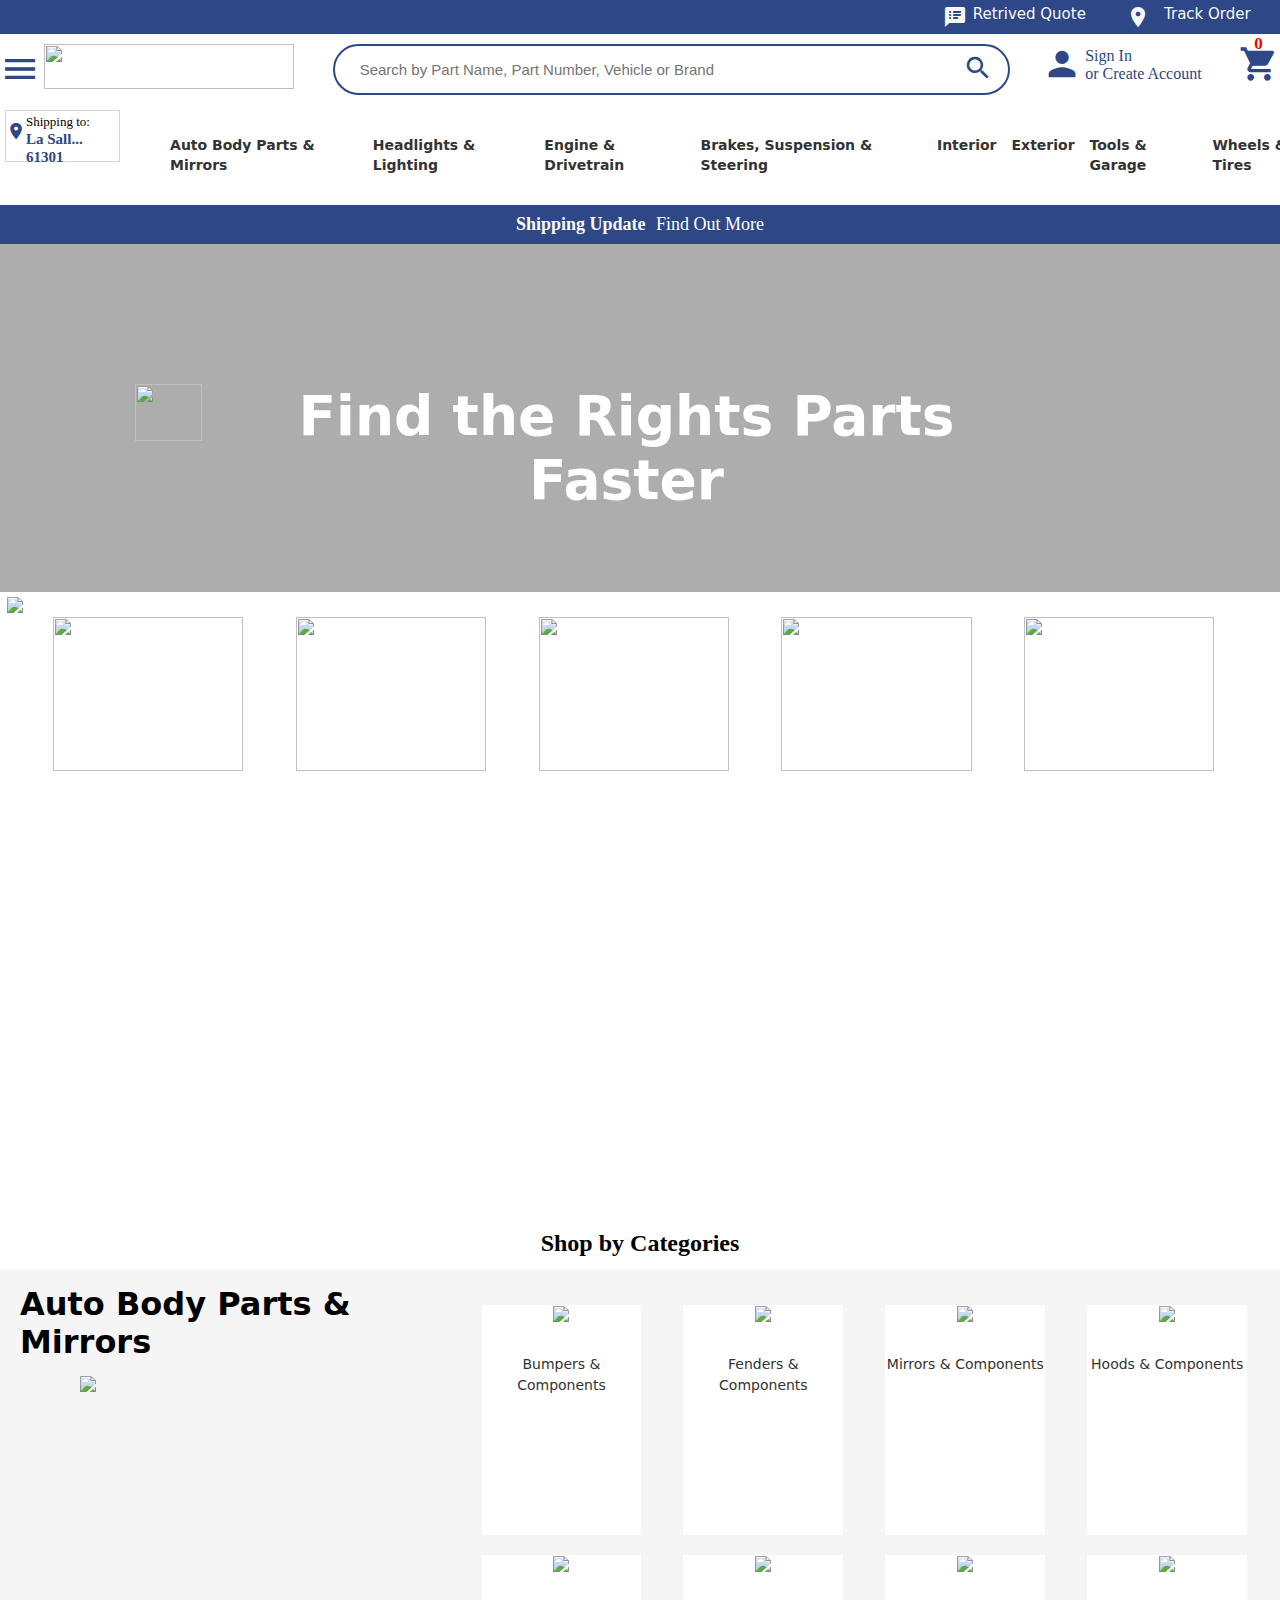
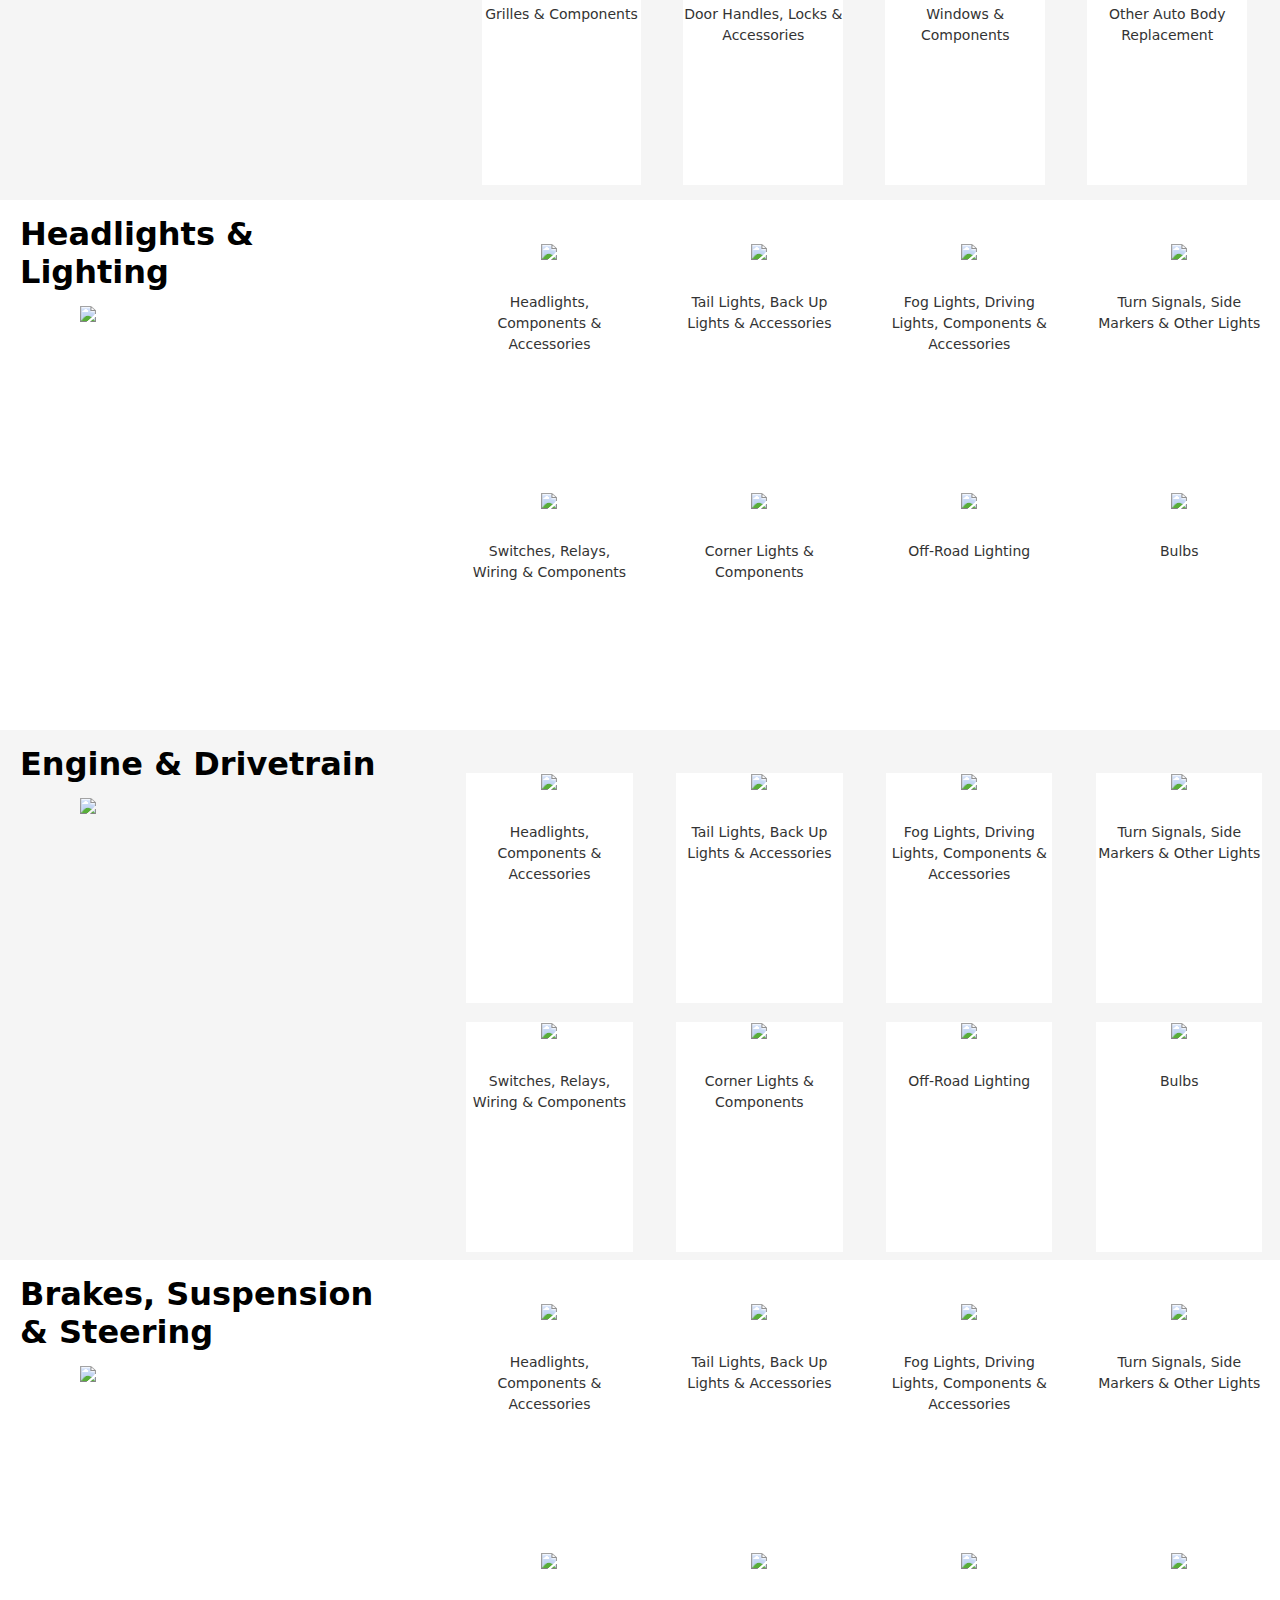
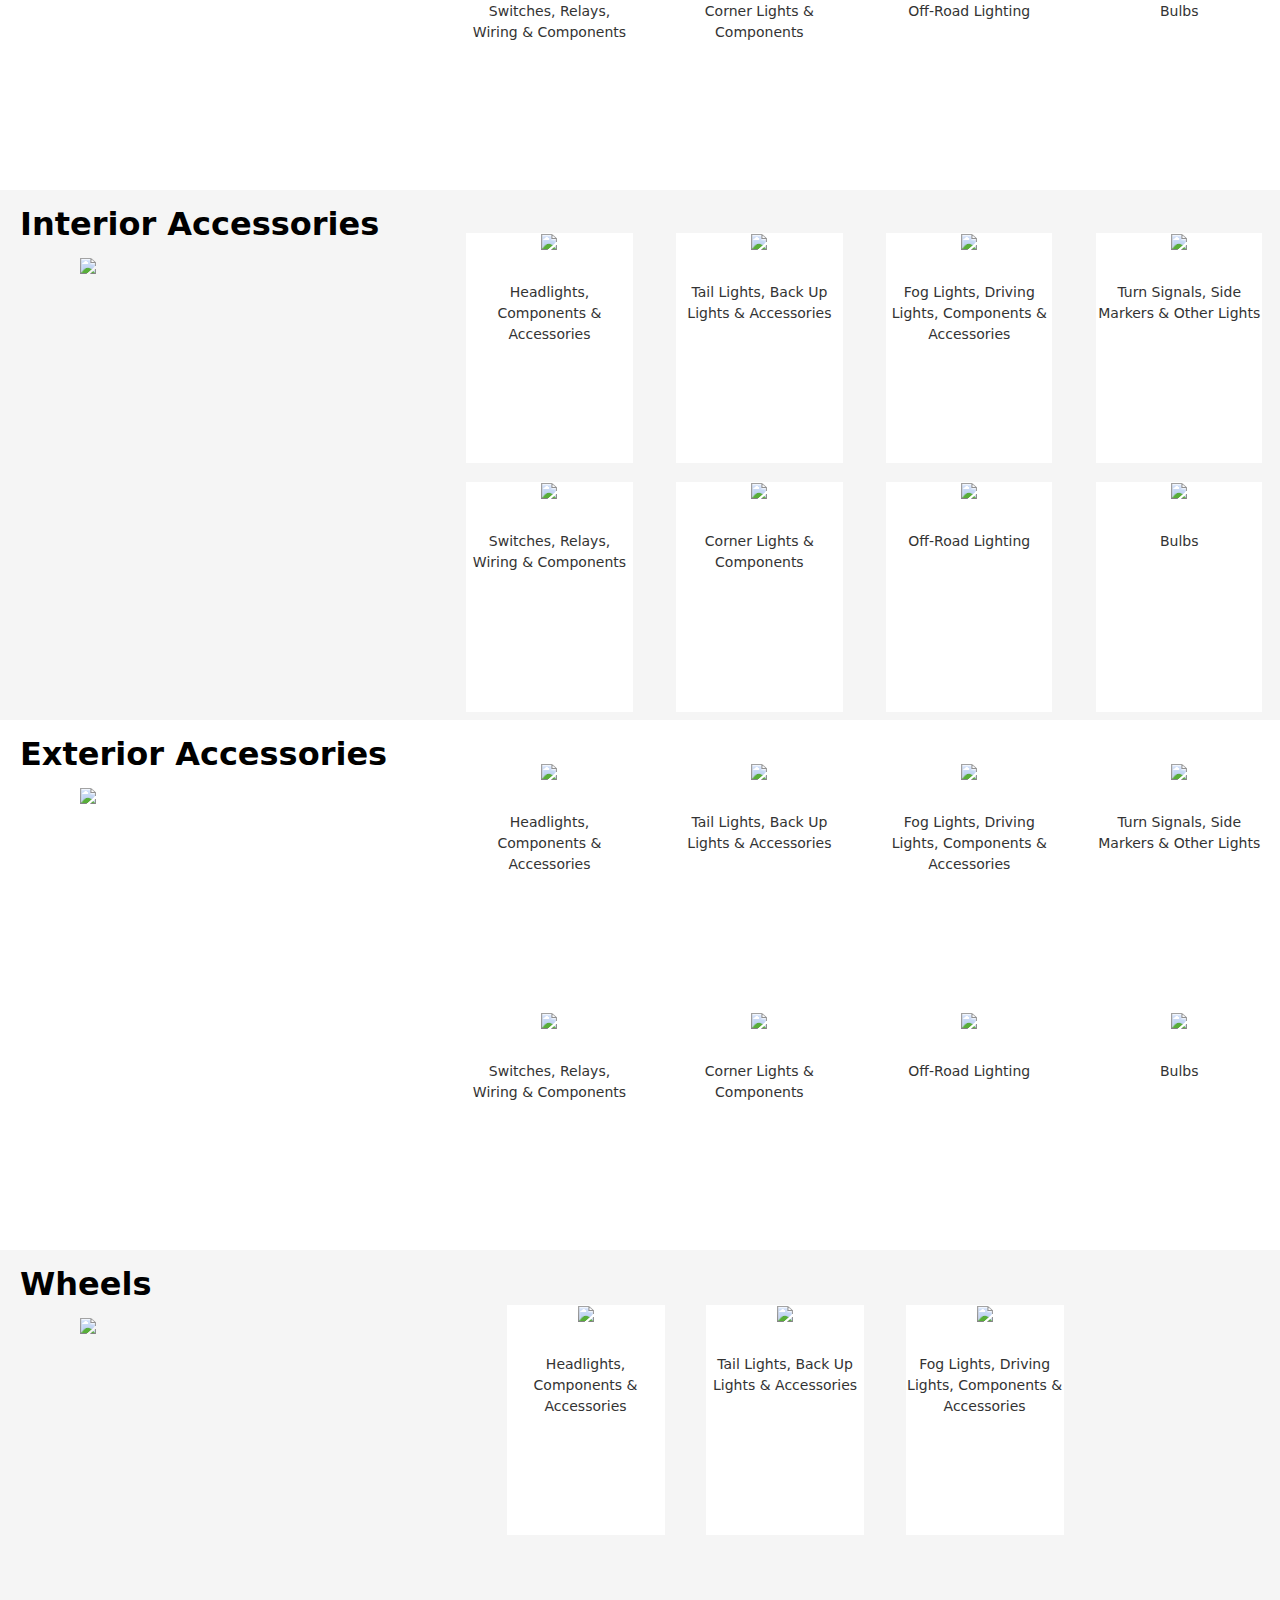
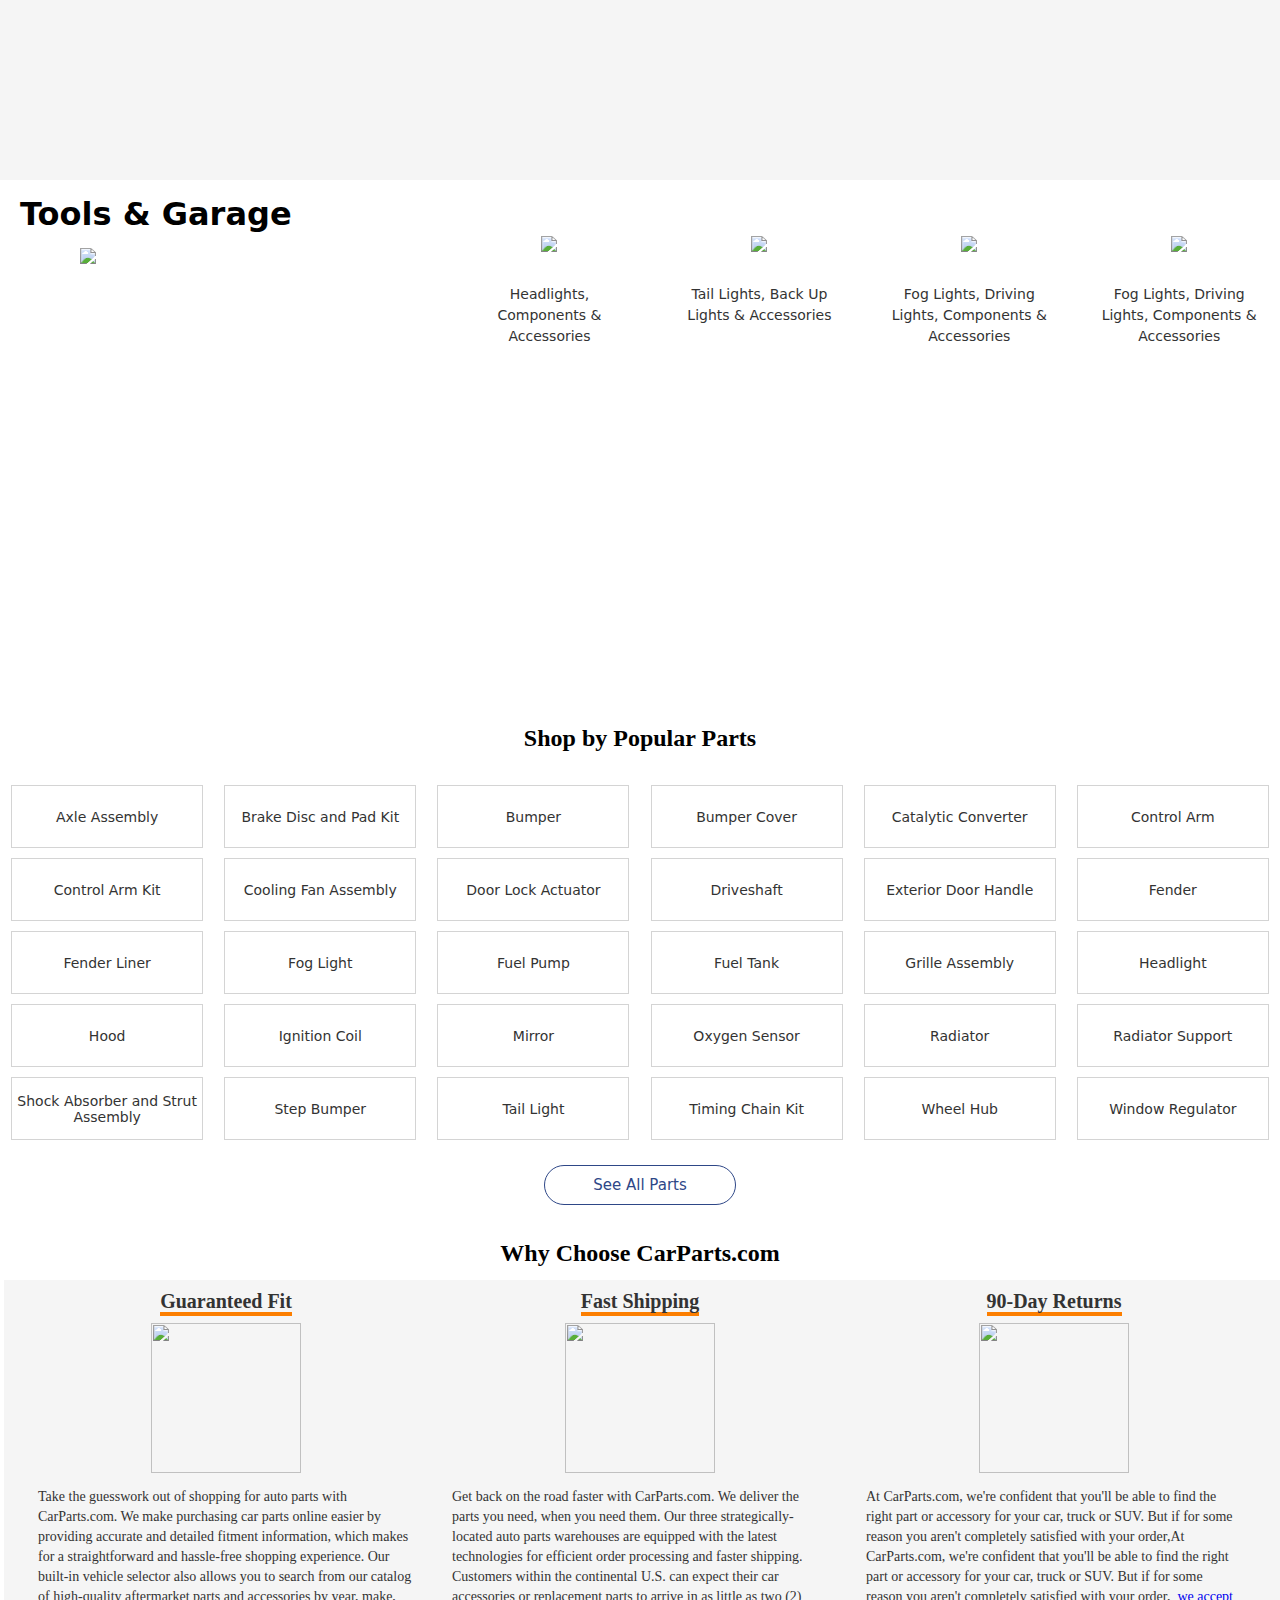
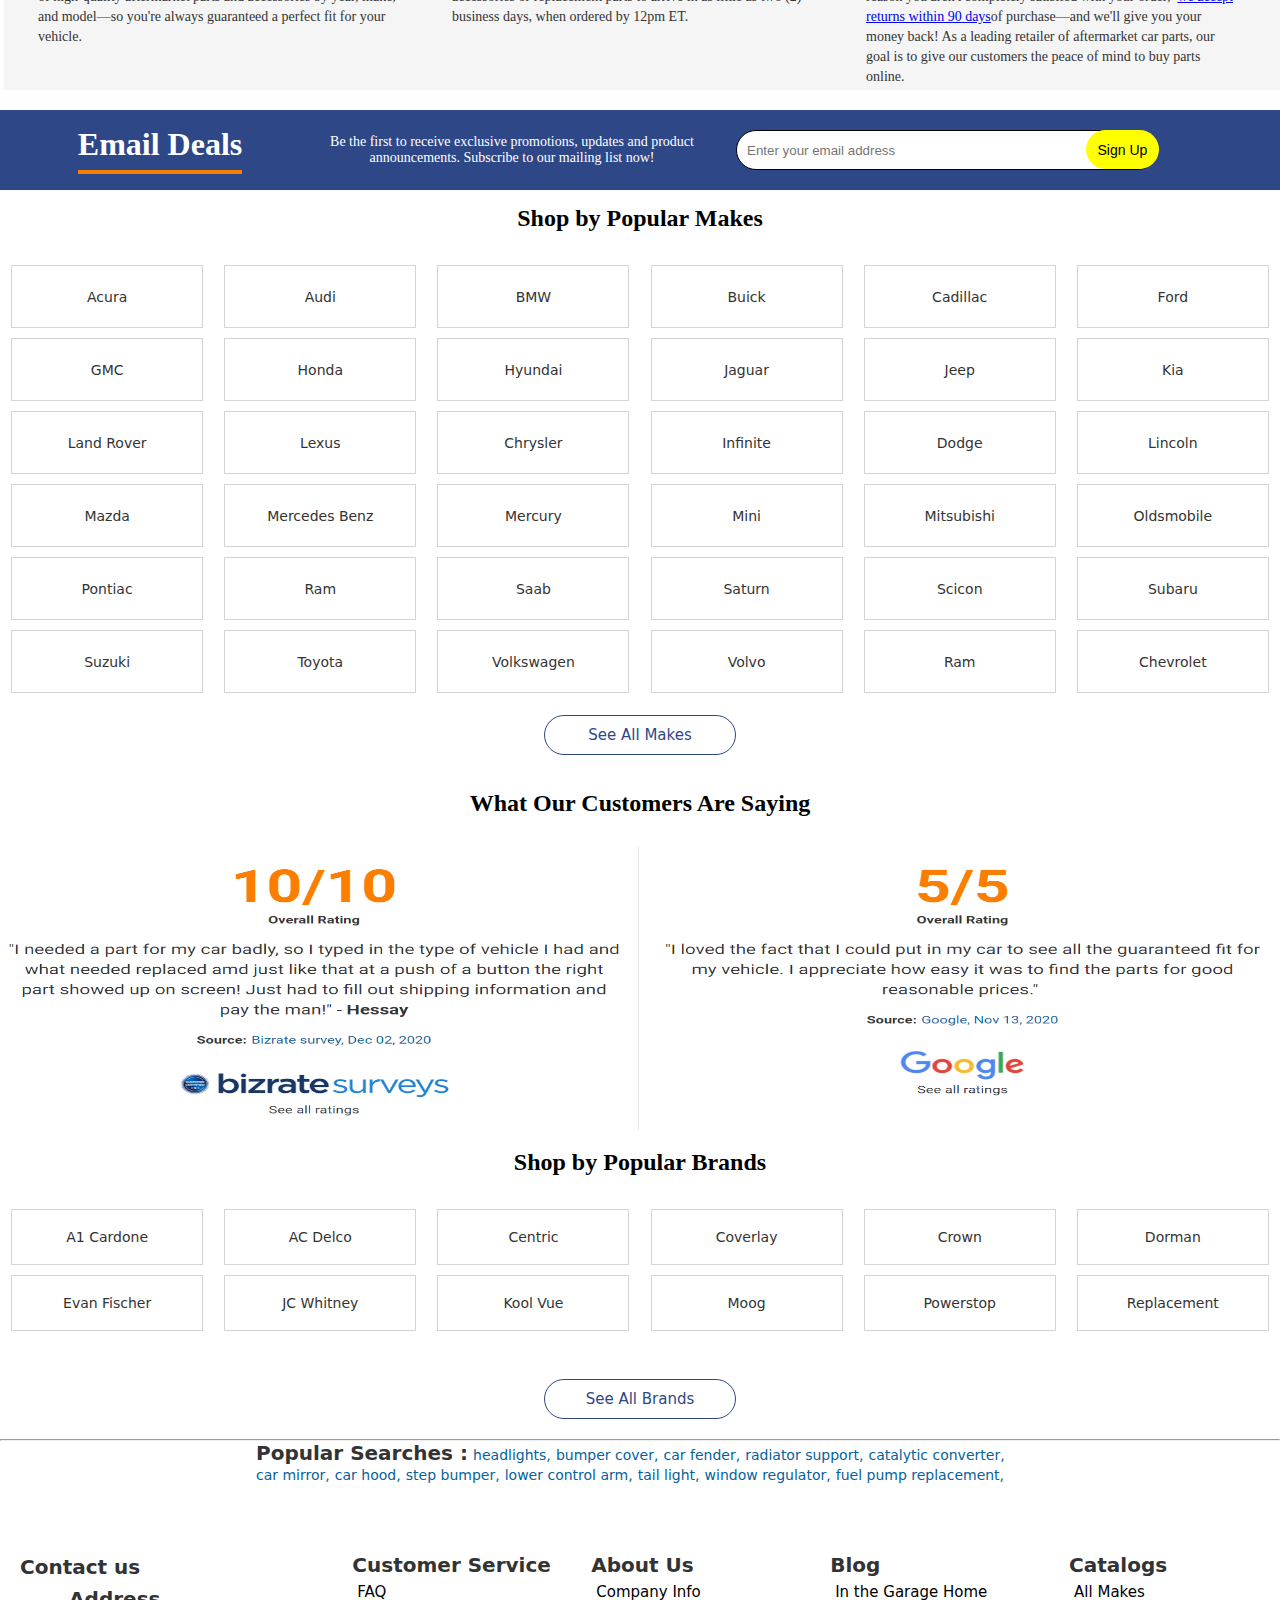
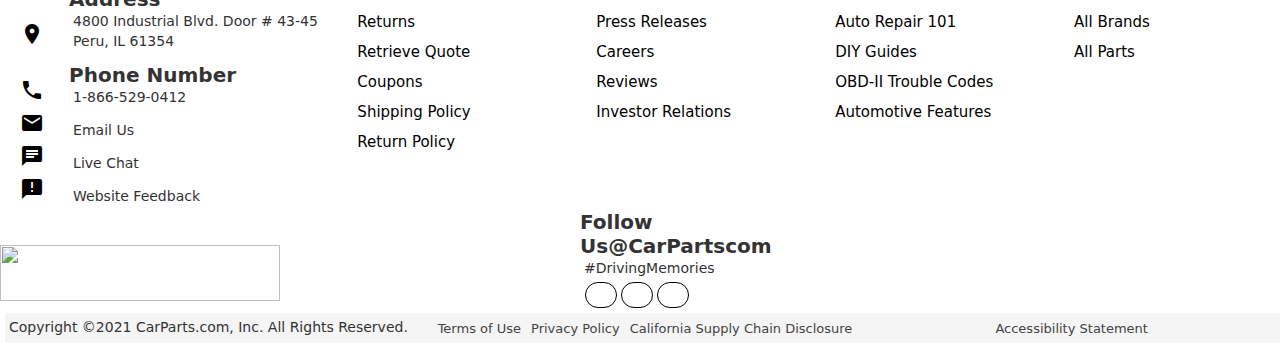
==== commit 6e9778e8: "added cart info" ====
--- a/index.html
+++ b/index.html
@@ -38,12 +38,15 @@
             </div>
 
             <div id="nav-right">
-                <div class="sign-in" style="cursor: pointer;">
+                <div class="sign-in" style="cursor: pointer;" onclick="redirectToLogin()">
                     <span class="material-icons" id="signicon">person</span>
                     <a>Sign In<br>or Create Account</a>
                 </div>
-                <div id="cart" style="cursor: pointer;">
+                <div id="cart" style="cursor: pointer;" onclick="redirectToShopppingCart()">
                     <span class="material-icons" id="carticon">shopping_cart</span>
+                    <span
+                        style="margin-left: -25px;color: rgb(255, 0, 0);font-weight: 700;font-size: 17px;margin-top: -10px;"
+                        id="count">0</span>
                 </div>
             </div>
         </div>
@@ -634,4 +637,4 @@
 </html>
 
 <script src="home.js"></script>
-<script src="https://kit.fontawesome.com/488e5e3e71.js" crossorigin="anonymous"></script>+<script src="https://kit.fontawesome.com/488e5e3e71.js" crossorigin="anonymous"></script>
